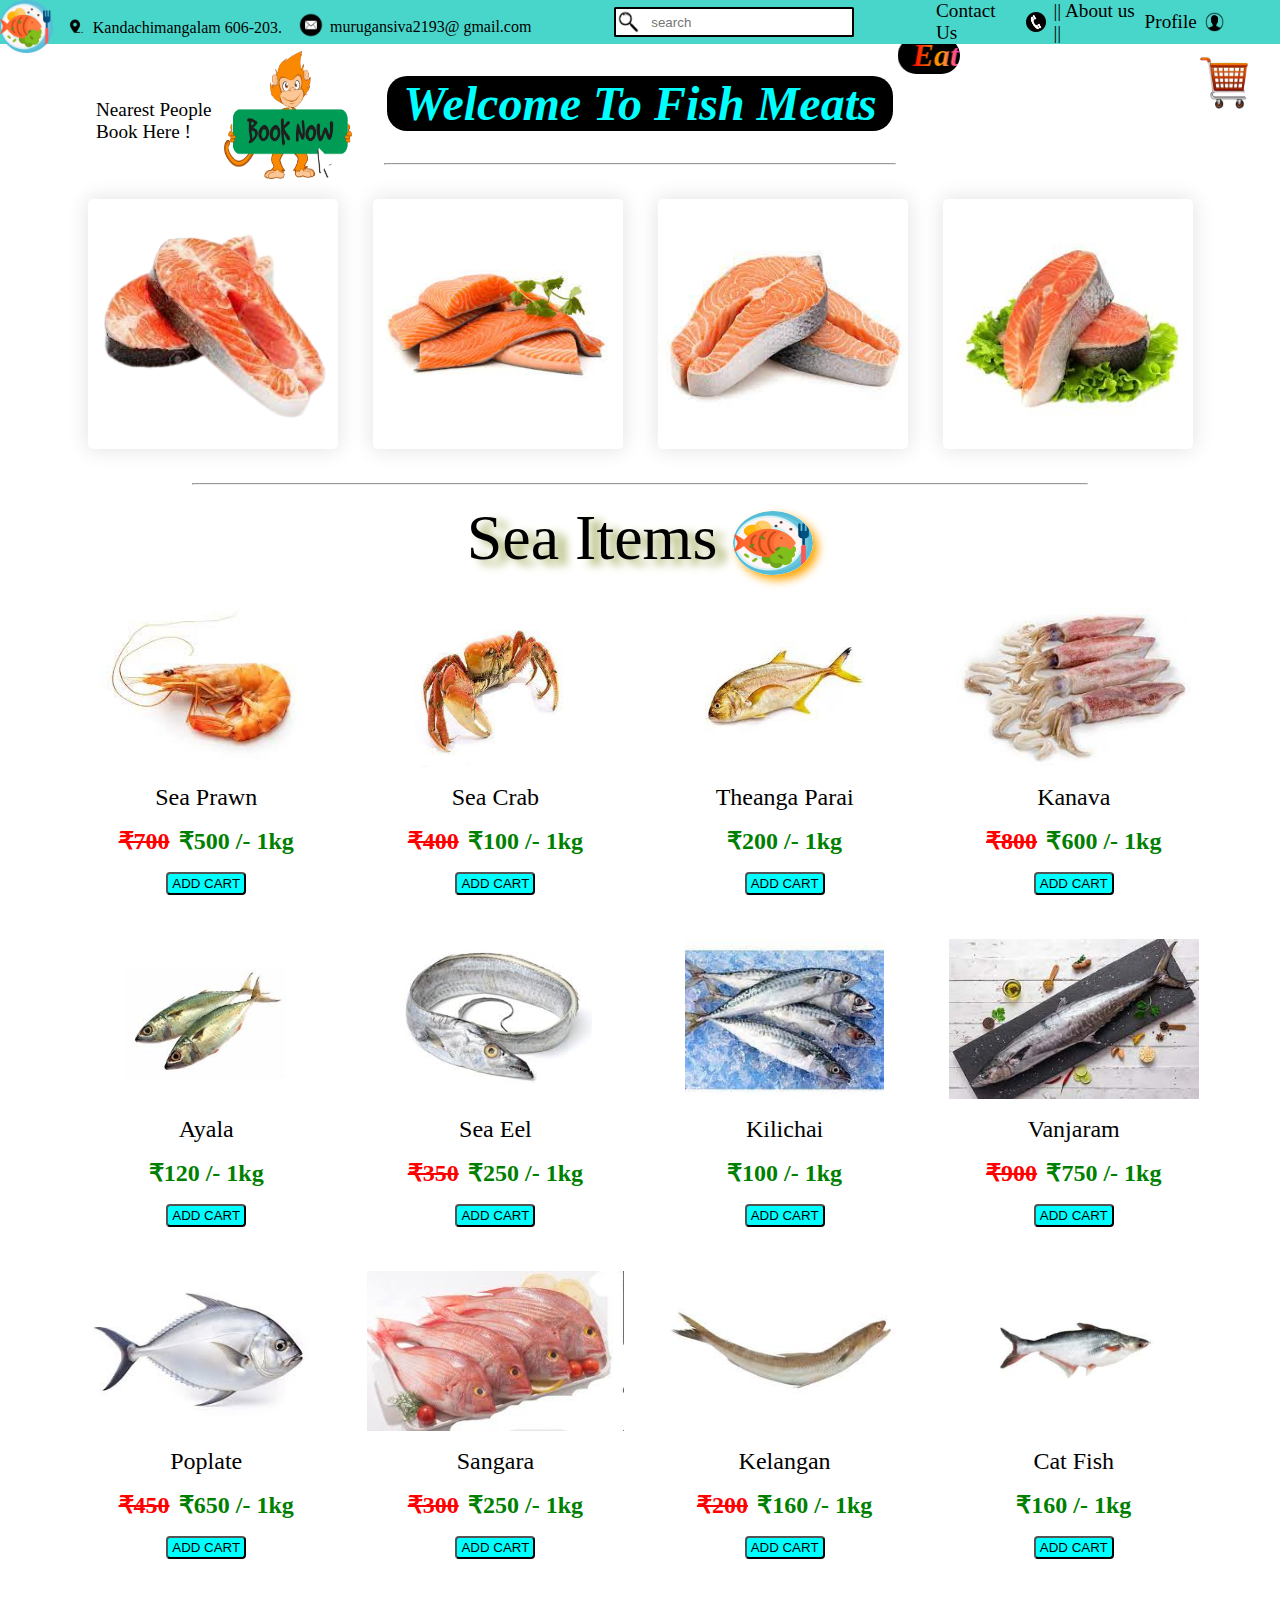
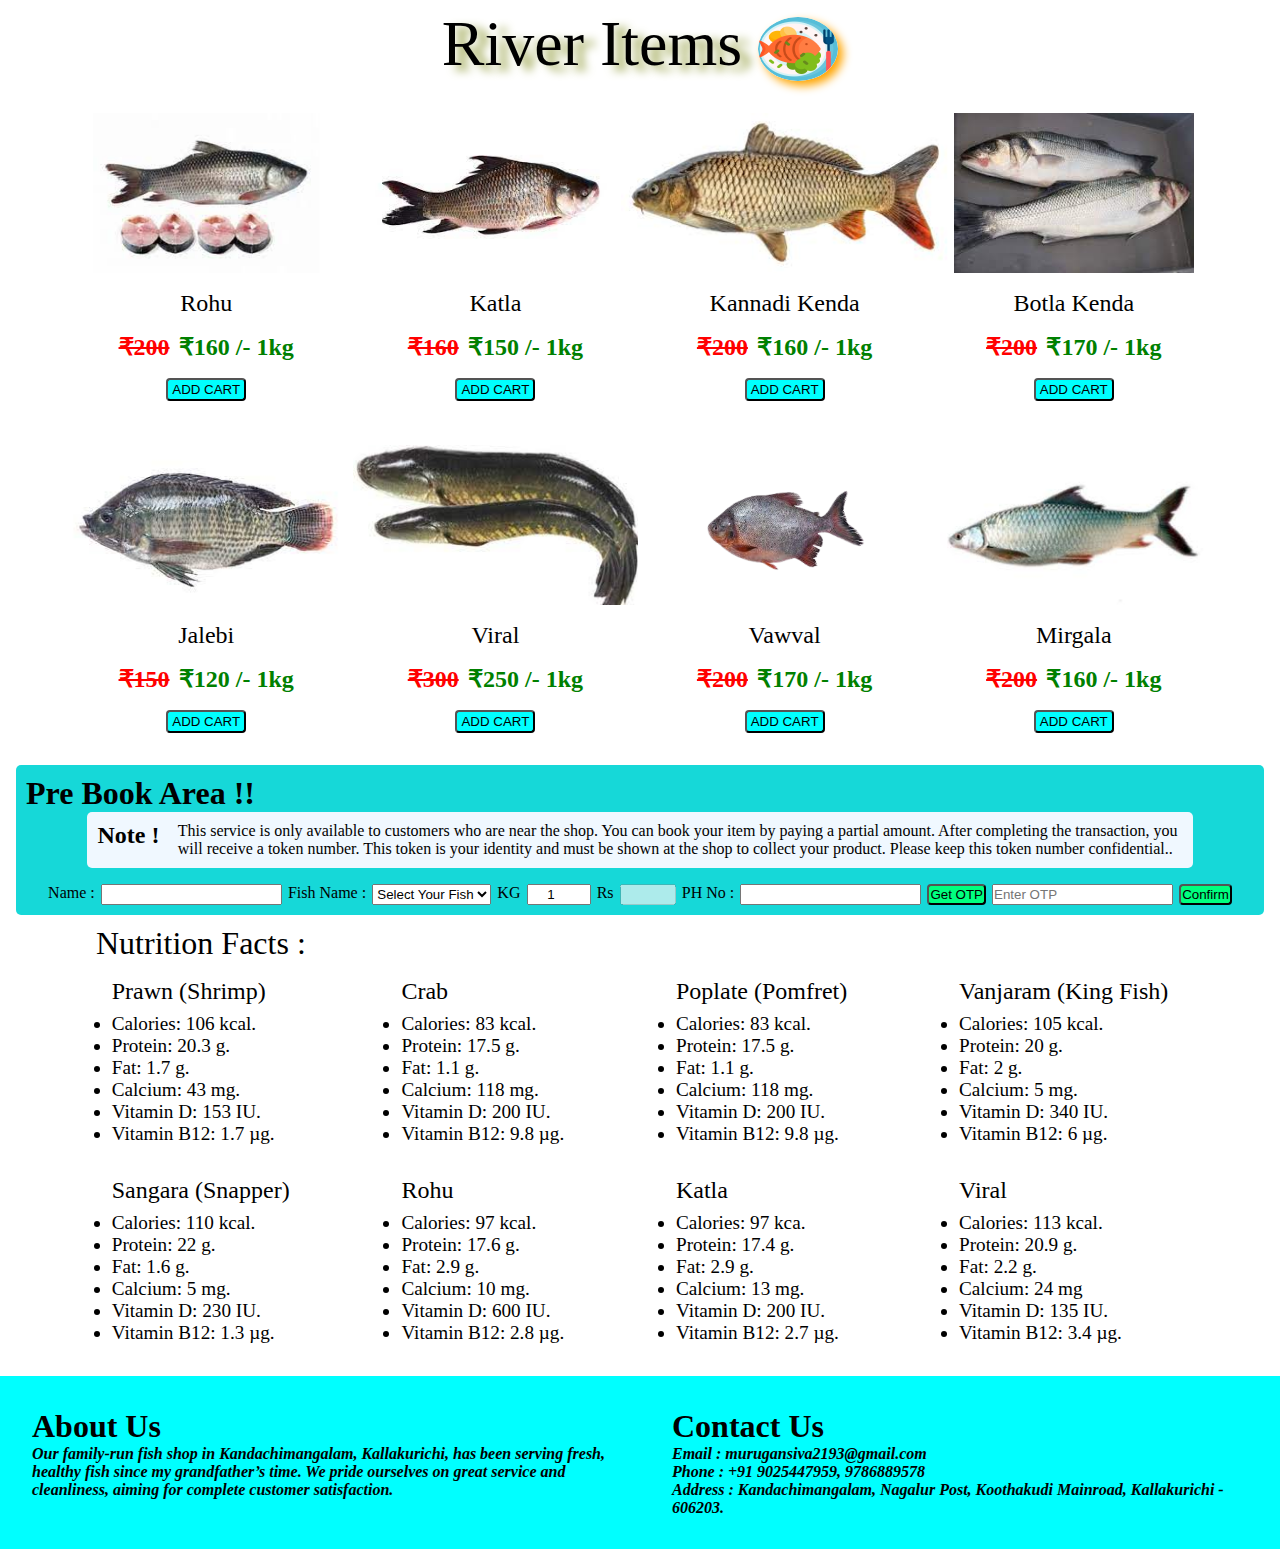
==== index.html @ 2b6133e3 "Rename Index.html to index.html" ====
<!DOCTYPE html>
<html lang="en">
  <head>
    <meta charset="UTF-8" />
    <meta name="viewport" content="width=device-width, initial-scale=1.0" />
    <title>Fish Meats</title>
    <link rel="icon" href="logos/fish1.png" type="image/x-icon" />
    <link rel="stylesheet" href="./style.css" />
  </head>
  <body>
    <img id="logo" src="./assests/fish1.png" alt="" />
    <header>
      <div>
        <div class="location">
          <img src="logos/location.png" alt="logo" />
          <a href="https://tinyurl.com/264fk5ah"> Kandachimangalam 606-203. </a>
        </div>
        <div class="mail">
          <img src="logos/email.png" alt="logo" />
          <a href="https://tinyurl.com/2fw9c632">murugansiva2193@ gmail.com</a>
        </div>
      </div>
      <div class="input-div">
        <img src="./logos/search.png" id="search-icon" alt="search" />
        <input type="search" id="search" placeholder="search"/>
      </div>
      <div class="menu">
        <div>
          <a href="#contact"> Contact Us</a>
          <img src="logos/phone.png" alt="logo" />
        </div>
        <div>
          <a href="#about"> || About us || </a>
        </div>
        <div>
          <a href="basic.html">Profile </a>
          <img src="logos/profile.png" alt="logo" />
        </div>
      </div>
    </header>

    <a href="#prebook"
      ><p class="mssg">
        Nearest People <br />
        Book Here !
      </p></a
    >
    <a href="#prebook"
      ><img class="monkey" src="decoration/monkey.png" alt="monkey"
    /></a>
    <img class="cart" onclick="opencart()" src="logos/cart.png" alt="cart" />

    <div id="cartItems">
      <img
        class="close"
        onclick="closecart()"
        src="logos/close.png"
        alt="close"
      />
      <h1>CART ITEMS</h1>
      <div class="total">
      <h2>Total Price : </h2>
      <input class="inp" type="text" disabled required >
      <button>Confirm</button>
    </div>
    </div>

    <div class="welcome-text">
      <center>
        <marquee direction="left"
          ><div><p class="moving-text">Eat Healthy !!</p></div></marquee
        >
        <p class="text">Welcome To Fish Meats</p>
      </center>
      <hr style="width: 40%" />
      <div id="top"></div>
      <div class="static-images">
        <div class="static-image">
          <img src="decoration/a.png" />
        </div>
        <div class="static-image">
          <img class="n" src="decoration/b.jfif" />
        </div>
        <div class="static-image">
          <img class="m" src="decoration/c.jfif" />
        </div>
        <div class="static-image">
          <img class="m" src="decoration/e.jfif" />
        </div>
      </div>
    </div>
    <hr id="hr-bottom" style="width: 70%" />
    <div class="sea-item">
      <label class="sea-items-text">Sea Items</label>
      <img class="sea-logo" src="logos/fish1.png" alt="logo" />
    </div>
    <div id="result"></div>
    <div class="sea-item">
      <label class="sea-items-text">River Items</label>
      <img class="sea-logo" src="logos/fish1.png" alt="logo" />
    </div>
    <div id="River-items"></div>
    <div id="prebook">
      <h1>Pre Book Area !!</h1>
      <div class="note">
        <h2>Note !</h2>
        <p>
          This service is only available to customers who are near the shop. You
          can book your item by paying a partial amount. After completing the
          transaction, you will receive a token number. This token is your
          identity and must be shown at the shop to collect your product. Please
          keep this token number confidential..
        </p>
      </div>
      <form>
        <label for="name">Name : </label>
        <input type="text" required />
        <label>Fish Name : </label
        ><select class="choice" required>
          <option value="">Select Your Fish</option>
          <option value="1">Sea Prawn</option>
          <option value="2">Sea Crab</option>
          <option value="3">Theanga Parai</option>
          <option value="4">Kanava</option>
          <option value="5">Ayala</option>
          <option value="6">Sea Eel</option>
          <option value="7">Kilichai</option>
          <option value="8">Vanjaram</option>
          <option value="9">Poplate</option>
          <option value="10">Sangara</option>
          <option value="11">Kelangan</option>
          <option value="12">Cat Fish</option>
          <option value="13">Rohu</option>
          <option value="14">Katla</option>
          <option value="15">Kannadi Kenda</option>
          <option value="16">Botla Kenda</option>
          <option value="17">Jalebi</option>
          <option value="18">Viral</option>
          <option value="19">Vawval</option>
          <option value="20">Mirgala</option>
        </select>
        <label>KG </label><input type="number" min="0" max="100" step="0.5" required value="1" class="kg"/>
        <label>Rs </label><input type="text" disabled class="rupee">
        <label>PH No : </label><input type="tel" maxlength="10" />
        <button>Get OTP</button
        ><input placeholder="Enter OTP" type="tel" maxlength="6" /><button>
          Confirm
        </button>
      </form>
    </div>
    <p class="NutritionHeading">Nutrition Facts :</p>
    <div class="NutritionFacts">
      <div>
        <p>Prawn (Shrimp)</p>
        <ul>
          <li>Calories: 106 kcal.</li>
          <li>Protein: 20.3 g.</li>
          <li>Fat: 1.7 g.</li>
          <li>Calcium: 43 mg.</li>
          <li>Vitamin D: 153 IU.</li>
          <li>Vitamin B12: 1.7 µg.</li>
        </ul>
      </div>
      <div>
        <p>Crab</p>
        <ul>
          <li>Calories: 83 kcal.</li>
          <li>Protein: 17.5 g.</li>
          <li>Fat: 1.1 g.</li>
          <li>Calcium: 118 mg.</li>
          <li>Vitamin D: 200 IU.</li>
          <li>Vitamin B12: 9.8 µg.</li>
        </ul>
      </div>
      <div>
        <p>Poplate (Pomfret)</p>
        <ul>
          <li>Calories: 83 kcal.</li>
          <li>Protein: 17.5 g.</li>
          <li>Fat: 1.1 g.</li>
          <li>Calcium: 118 mg.</li>
          <li>Vitamin D: 200 IU.</li>
          <li>Vitamin B12: 9.8 µg.</li>
        </ul>
      </div>
      <div>
        <p>Vanjaram (King Fish)</p>
        <ul>
          <li>Calories: 105 kcal.</li>
          <li>Protein: 20 g.</li>
          <li>Fat: 2 g.</li>
          <li>Calcium: 5 mg.</li>
          <li>Vitamin D: 340 IU.</li>
          <li>Vitamin B12: 6 µg.</li>
        </ul>
      </div>
      <div>
        <p>Sangara (Snapper)</p>
        <ul>
          <li>Calories: 110 kcal.</li>
          <li>Protein: 22 g.</li>
          <li>Fat: 1.6 g.</li>
          <li>Calcium: 5 mg.</li>
          <li>Vitamin D: 230 IU.</li>
          <li>Vitamin B12: 1.3 µg.</li>
        </ul>
      </div>
      <div>
        <p>Rohu</p>
        <ul>
          <li>Calories: 97 kcal.</li>
          <li>Protein: 17.6 g.</li>
          <li>Fat: 2.9 g.</li>
          <li>Calcium: 10 mg.</li>
          <li>Vitamin D: 600 IU.</li>
          <li>Vitamin B12: 2.8 µg.</li>
        </ul>
      </div>
      <div>
        <p>Katla</p>
        <ul>
          <li>Calories: 97 kca.</li>
          <li>Protein: 17.4 g.</li>
          <li>Fat: 2.9 g.</li>
          <li>Calcium: 13 mg.</li>
          <li>Vitamin D: 200 IU.</li>
          <li>Vitamin B12: 2.7 µg.</li>
        </ul>
      </div>
      <div>
        <p>Viral</p>
        <ul>
          <li>Calories: 113 kcal.</li>
          <li>Protein: 20.9 g.</li>
          <li>Fat: 2.2 g.</li>
          <li>Calcium: 24 mg</li>
          <li>Vitamin D: 135 IU.</li>
          <li>Vitamin B12: 3.4 µg.</li>
        </ul>
      </div>
    </div>
    <footer>
      <div id="about">
        <h1>About Us</h1>
        <address>
          <p>
            Our family-run fish shop in Kandachimangalam, Kallakurichi, has been
            serving fresh, healthy fish since my grandfather’s time. We pride
            ourselves on great service and cleanliness, aiming for complete
            customer satisfaction.
          </p>
        </address>
      </div>
      <div id="contact">
        <h1>Contact Us</h1>
        <address>
          <p>
            Email : murugansiva2193@gmail.com <br />
            Phone : +91 9025447959, 9786889578 <br />
            Address : Kandachimangalam, Nagalur Post, Koothakudi Mainroad,
            Kallakurichi - 606203.
          </p>
        </address>
      </div>
    </footer>
    <script src="./app.js"></script>
  </body>
</html>
---- style.css ----
*{
    margin: 0;
    padding: 0;
    box-sizing: border-box;
}
body{
    margin: 0;
    padding-top: 35px;
}

header{
    display: flex;
    justify-content: space-between;
    align-items: center;
    padding: 0rem 3rem;
    background-color:rgb(73, 214, 202);
    color: black;
    position: fixed;
    top: 0;
    left: 0;
    width: 100%;
    z-index: 2;
}

header a{
    text-decoration: none;
    color: black;
}

#logo{
    position: absolute;
    height: 3.3rem;
    top: 0;
    z-index: 3;
    position: fixed;
}

#logo:hover{
    cursor: pointer;
    transform: rotate(360deg);
    transition: all 0.5s ease-in;
}

header img{
    height: 1.6rem;
}

header div{
    display: flex;
    justify-content: space-between;
    align-items:center;

}

.location, .mail{
    padding: 0.4rem 0 0 1rem;
}

.location img{
    height: 1rem;
    padding: 0 0.2rem;
}

.mail a{
    padding: 0.2rem 0 0 0.4rem;
  
}
.location a{
    padding: 0.4rem 0 0 0.4rem;
}


header input{
    border: none;
    height: 100%;
    width: 100%;
    padding: 0 10px;
}

header .input-div{
    background-color: white;
    border-radius: 0.1rem;
    border: 2px solid black;
    width: 15rem;
    justify-content: flex-start;
}


input:focus{
    outline: none;
}



.menu{
    width: 25%;
    font-size: larger;
    font-weight: 400;
}

.menu img{
    height: 1.2rem;
    margin: 0.5rem;
}

.menu div{
    display: flex;
    justify-content: space-between;
    align-items:center;
}

.mssg{
    position: absolute;
    font-family: fantasy;
    font-size: larger;
    left: 6rem;
    margin-top: 4rem;
    color: black;
}
   
.monkey{
    position: absolute;
    height:8rem;
    width: 8rem;
    left: 14rem;
    margin-top: 1rem;
    cursor: pointer;
}

.cart{
    position: absolute;
    height:4rem;
    width: 7rem;
    right: 0%;
    margin-top: 1rem;
    cursor: pointer;
}

.moving-text{
    font-style:oblique;
    font-size: 200%;
    font-weight: 800;
    background:linear-gradient(to right,rgb(255, 4, 4),orange,rgb(255, 3, 255),rgb(255, 0, 221),blue,yellow,red,orange);
    background-clip: text;
    color:transparent;
}

marquee{
    width: 40rem;
    border-radius: 4rem;
    height: fit-content;
    margin-top: 2px ;
}

marquee div{
    background-color: black;
    padding: 0 15px;
    border-radius: 4rem;
    width: fit-content;
}

.welcome-text .text{
    font-style:oblique;
    font-size: 300%;
    font-weight: 700;
    color: aqua;
    background-color: black;
    width: fit-content;
    border-radius: 20px;
    padding:0 1rem;
    margin-top: -2px;
}

hr{
    margin: auto;
    margin-top: 2rem;
}
#hr-bottom{
    margin: auto;
}


.static-images{
    display: flex;
    justify-content: center;
    padding: 1.5rem;
    gap: 15px;
    width: 100%;
}

.static-image{
    width: 250px;
    margin: 10px;
    box-shadow: 0 0 20px 2px rgba(0,0,0,.1);
    transition: 1s;
    border-radius: 5px;
    display: flex;
    justify-content: center;
    align-items: center;
 }

 .static-image img{
    width: 100%;
 }

.sea-items-text{
    font-size:4rem;
    text-shadow: 10px 5px 10px rgb(154, 163, 75);
    color:black;
}

.sea-logo{
    height: 4rem;
    width: 5rem;
    box-shadow: 5px 5px 10px  orange;
    border-radius: 50%;
    margin: 0.6rem 0 0 1rem;
    
}

.sea-item{
  display: flex;
  justify-content: center;
  margin-top: 1rem;
}

#result,#River-items{
    padding: 10px;
    display: flex;
    justify-content: space-evenly;
    align-items: center;
    flex-wrap: wrap;
}


.item{
    height: 20rem;
    width: 15rem;
    margin: 6px;
    font-size: 1.5rem;
    display: flex;
    flex-direction: column;
    justify-content: space-evenly;
    align-items: center;
}

.item img{
    height:50%;
}


.item .cost-div{
    display: flex;
    justify-content:space-evenly;
    width: 70%;
    font-weight: bolder;
}


.item button{
    background-color :aqua;
    border-radius: 4px;
    padding: 2px 4px;
    cursor: pointer;
}

.item{
    border-radius: 0.6rem;
    width: 22%;
    cursor: pointer;
}
.item:hover{
    box-shadow:0 0 10px 1px rgba(0, 0, 0, 0.329); 
}
.NutritionHeading{
    margin-top: 10px;
    font-size: 2rem;
    font-weight: 400;
    margin-left: 6rem;
}
.NutritionFacts{
    display: grid;
    grid-template-columns: auto auto auto auto;
    justify-content: space-evenly;
    margin-top: 1rem;
    font-size: 1.2rem;
}

.NutritionFacts div{
    padding-bottom: 2rem;
}
.NutritionFacts p{
    margin-bottom: 0.5rem;
    font-size: 1.5rem;
    font-weight: 300;
}

footer{
    display: flex;
    justify-content: space-evenly;
}

footer #about,#contact{
    width: 50%;
    background-color: aqua;
    padding: 1rem;
    padding: 2rem;
}

address{
font-weight: 900;
}

#cartItems{
    position: absolute;
    width: 30vw;
    max-height: 100vh;
    height: fit-content;
    right: 0; 
    background-color: aqua;
    z-index: 2;
    padding: 1rem;
    position: fixed;
    display: none;
    overflow-y: auto;
    border-radius: 0 0 0 20px;
}

#cartItems .close{
    position: absolute;
    right: 0.7rem;
    cursor: pointer;
}

#cartItems h1{
    margin-top: 0.6rem;
    display: flex;
    justify-content: center;
    font-size: 300;
    font-family:unset;
}

.total{
    display: flex;
    justify-content: space-evenly;
    align-items: center;
    width: 90%;
    bottom: 1rem;
    padding: 10px 0 20px 20px;
    row-gap: 10px;
}

.total input{
    width: 3rem;
    height: 1.3rem;
    background-color: white;
    text-align: center;
}

.total button{
    background-color:springgreen;
    padding: 1px;
    border-radius: 4px;
    cursor: pointer;
    height: 1.3rem;
}

.cartItemDiv{
    display: flex;
    flex-direction: row;
    
}

.cartItemDiv img{
    height:8rem;
    width: 8rem;
}

.insertcart{
display: flex;
margin: 1rem 1rem 1rem 0.6rem;
border-bottom: 1px solid rgba(0, 0, 0, 0.1);
padding-bottom: 1rem;
position: relative;
}

.addimg{
    height: 5rem;
    width: 6rem;
    border-radius: 10px;
}

.insertcart p{
    margin: auto;
}


.quandiv{
display: flex;
align-items: center;
gap: 20px;
bottom: 10px;
position: absolute;
left:7.5rem;
}

.quandiv input{
    width: 3rem;
    text-align: center;
}

.price{
    right: 3rem;
    position: absolute;
}

.name{
    position: absolute;
    left: 7.5rem;
}

.delLogo{
    height: 20px;
    width: 20px;
    right: 1rem;
    cursor: pointer;
    position: absolute;
}

#prebook{
    background-color: rgb(22, 216, 216);
    border-radius: 5px;
    margin: 0 1rem 0 1rem;
    padding: 10px;
}

.note{
    width: 90%;
    margin: auto;
    display: flex;
    background-color: aliceblue;
    padding: 10px;
    border-radius: 5px;
    margin-bottom: 1rem;
}
.note p{
    margin-left: 1rem;
}

.note h2{
    width:8rem;
}

form{
    display: flex;
    justify-content: space-evenly;
    padding: 0 1rem 0 1rem;
}

form input:invalid{
outline-color: red;
}

form input:valid{
    outline-color: green;
    }

form .rupee{
    width: 3.5rem;
}

form .kg{
    width: 4rem;
    text-align: center;
}

form button{
    background-color:springgreen;
    padding: 1px;
    border-radius: 4px;
    cursor: pointer;
}
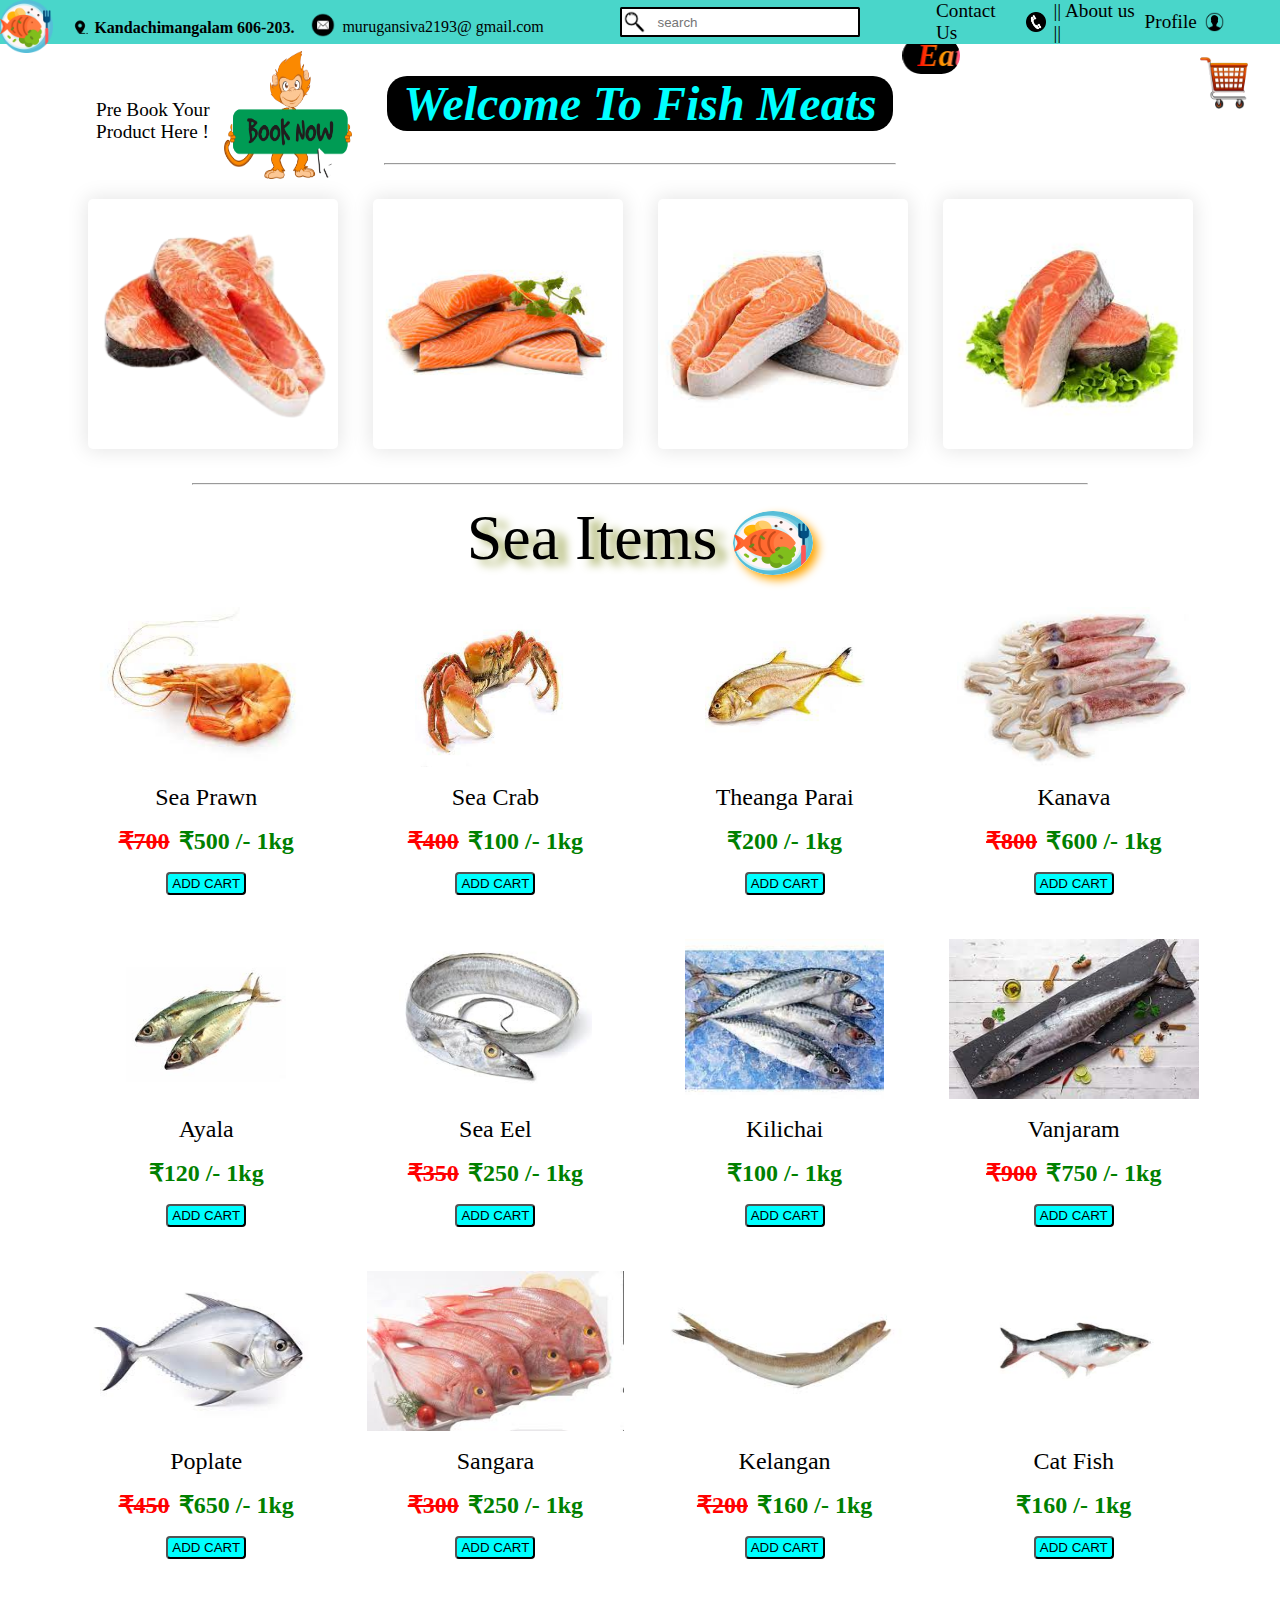
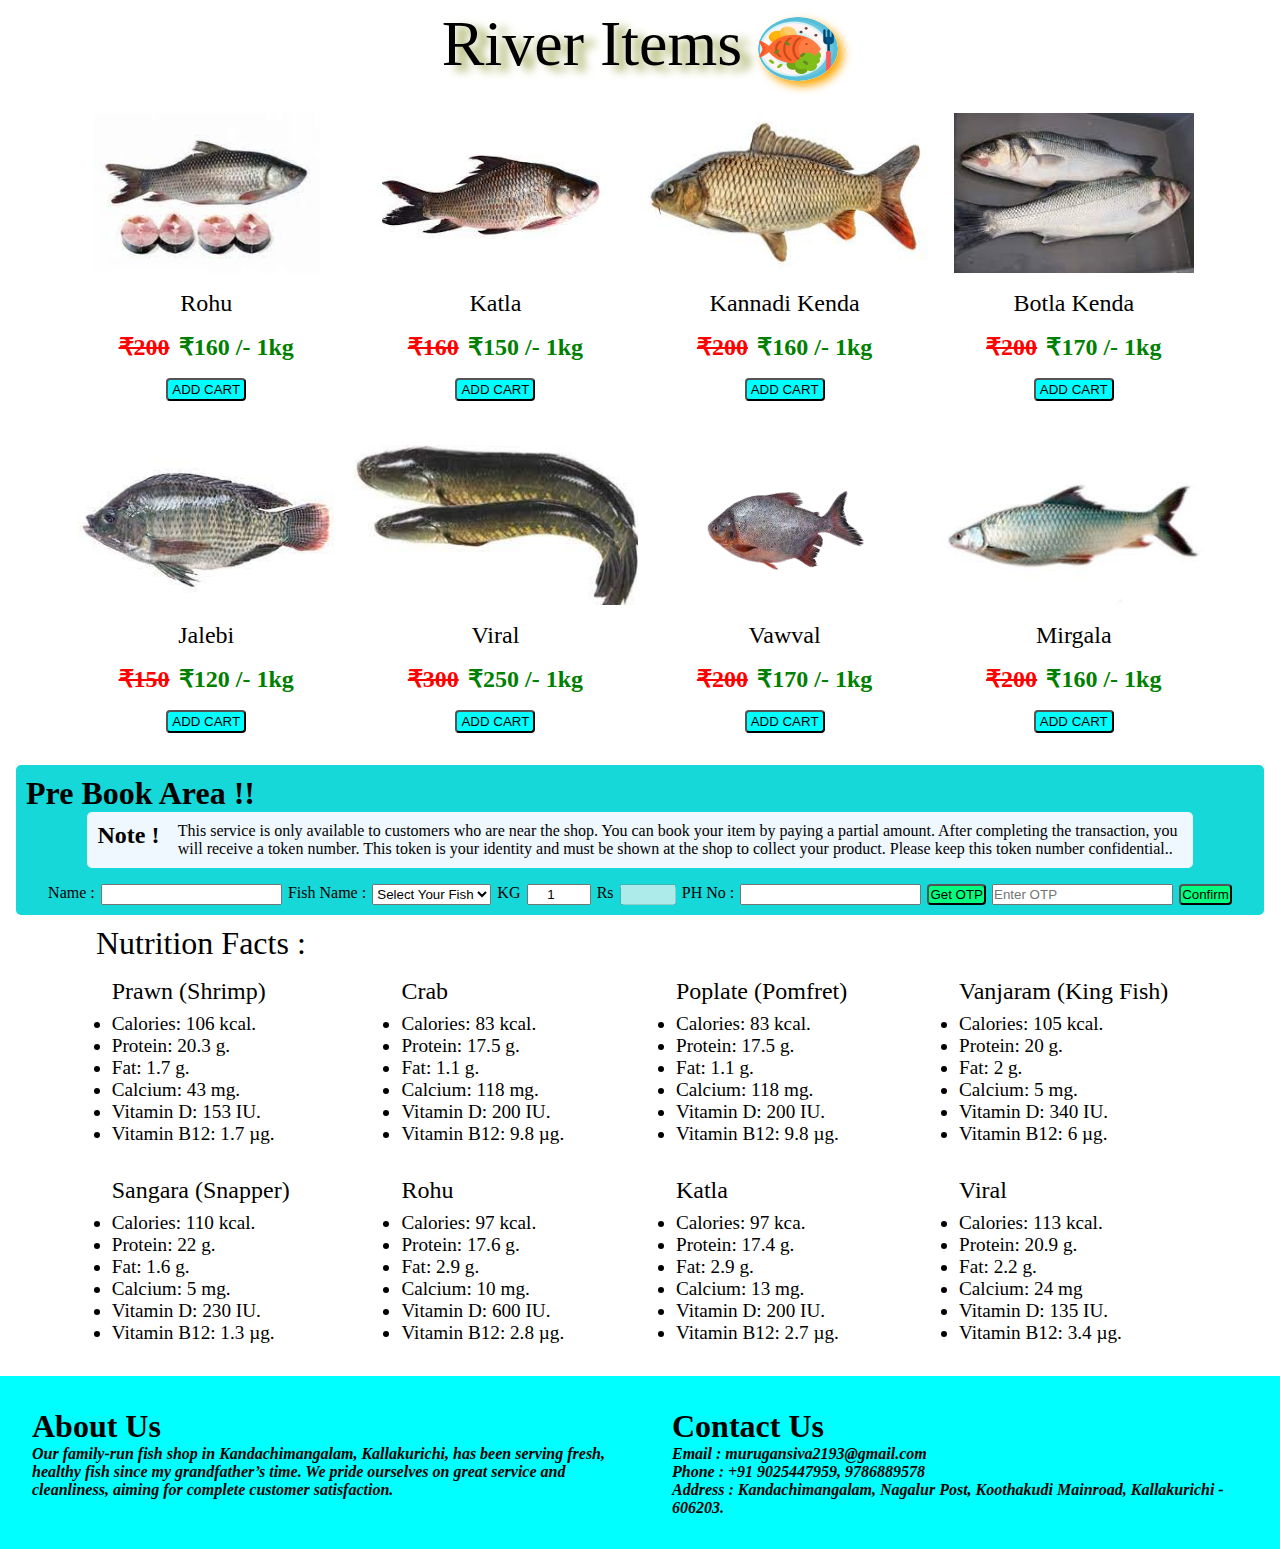
==== commit 3914f85a: "Your commit message here" ====
--- a/index.html
+++ b/index.html
@@ -6,14 +6,15 @@
     <title>Fish Meats</title>
     <link rel="icon" href="logos/fish1.png" type="image/x-icon" />
     <link rel="stylesheet" href="./style.css" />
+
   </head>
   <body>
     <img id="logo" src="./assests/fish1.png" alt="" />
     <header>
       <div>
         <div class="location">
-          <img src="logos/location.png" alt="logo" />
-          <a href="https://tinyurl.com/264fk5ah"> Kandachimangalam 606-203. </a>
+          <a href="https://tinyurl.com/264fk5ah"><img src="logos/location.png" alt="logo" /></a>
+          <h4>Kandachimangalam 606-203. </h3> 
         </div>
         <div class="mail">
           <img src="logos/email.png" alt="logo" />
@@ -41,8 +42,8 @@
 
     <a href="#prebook"
       ><p class="mssg">
-        Nearest People <br />
-        Book Here !
+        Pre Book Your  <br />
+        Product Here !
       </p></a
     >
     <a href="#prebook"
@@ -116,7 +117,7 @@
         <label for="name">Name : </label>
         <input type="text" required />
         <label>Fish Name : </label
-        ><select class="choice" required>
+        ><select class="choice"  required>
           <option value="">Select Your Fish</option>
           <option value="1">Sea Prawn</option>
           <option value="2">Sea Crab</option>
--- a/style.css
+++ b/style.css
@@ -57,15 +57,15 @@
 }
 
 .location img{
-    height: 1rem;
-    padding: 0 0.2rem;
+    height: 1.5rem;
+    padding: 0.4rem 0 0.1rem 0.5rem;
 }
 
 .mail a{
     padding: 0.2rem 0 0 0.4rem;
   
 }
-.location a{
+.location h4{
     padding: 0.4rem 0 0 0.4rem;
 }
 
@@ -230,6 +230,10 @@
     justify-content: space-evenly;
     align-items: center;
     flex-wrap: wrap;
+}
+
+#River-items img{
+    max-width:18rem;
 }
 
 
@@ -479,4 +483,59 @@
     padding: 1px;
     border-radius: 4px;
     cursor: pointer;
-}+}
+
+/* General styles for mobile devices */
+@media only screen and (max-width: 600px) {
+    body {
+      font-size: 16px;
+      margin-top: 0.8rem;
+      width: 100%;
+    }
+  
+    /* .header {
+        display: flex;
+        justify-content: space-between;
+        align-items: center;
+        padding: 0rem 3rem;
+        background-color:rgb(73, 214, 202);
+        color: black;
+        position: fixed;
+        top: 0;
+        left: 0;
+        width: 100%;
+        z-index: 2;
+    } */
+    header{
+    width: 100%;
+    }
+
+    #logo{
+        height: 4.5rem;
+        width: 4.5rem;
+    }
+
+    header .location h4{
+        display: none;
+    }
+    header .mail{
+        display: none;
+    }
+
+    .location img{
+        height: 2.5rem;
+        padding: 0.1rem 0 0.2rem 0.5rem;
+    }
+
+    header .menu{
+        display: none;
+      
+    }
+    header .input-div{
+        background-color: white;
+        border-radius: 0.1rem;
+        border: 2px solid black;
+        left: 0;
+    }
+  }
+  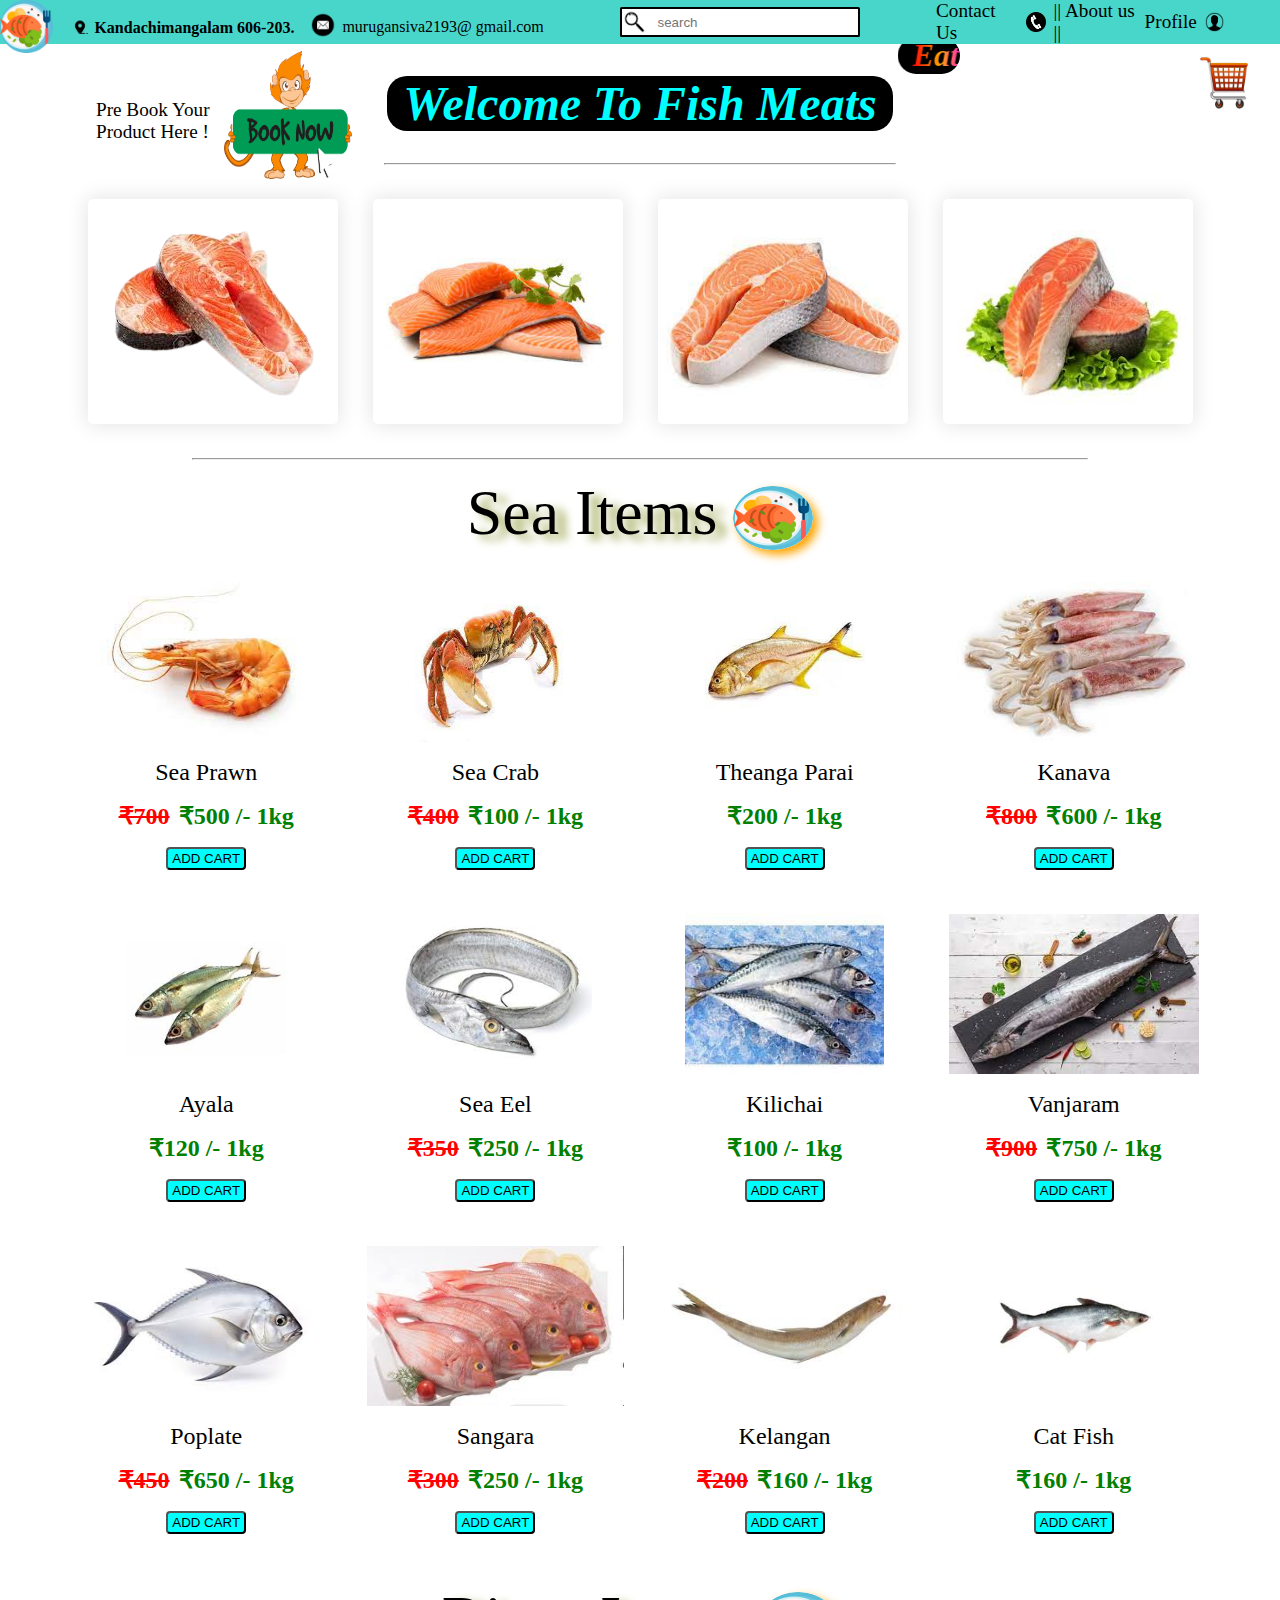
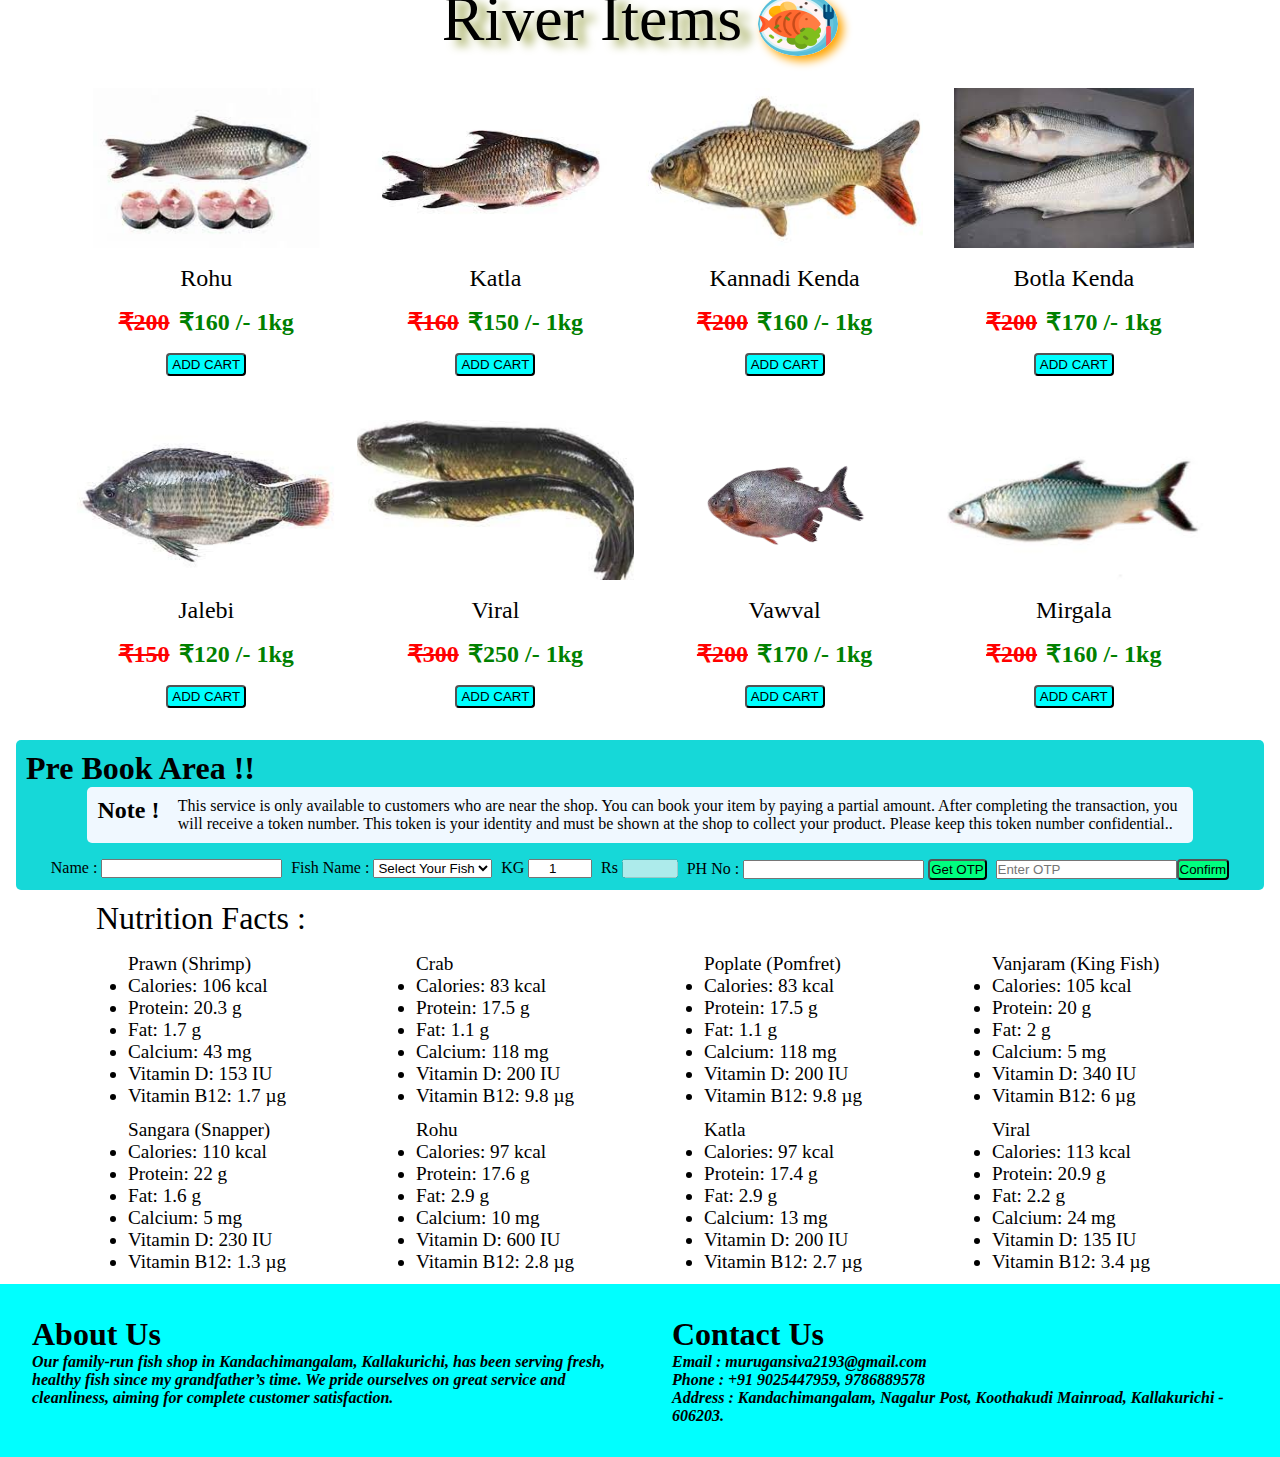
==== commit 17fff5b1: "Your commit message" ====
--- a/index.html
+++ b/index.html
@@ -76,7 +76,7 @@
       <hr style="width: 40%" />
       <div id="top"></div>
       <div class="static-images">
-        <div class="static-image">
+        <div class="static-image1">
           <img src="decoration/a.png" />
         </div>
         <div class="static-image">
@@ -114,8 +114,11 @@
         </p>
       </div>
       <form>
-        <label for="name">Name : </label>
+        <div>
+        <label >Name : </label>
         <input type="text" required />
+      </div>
+      <div>
         <label>Fish Name : </label
         ><select class="choice"  required>
           <option value="">Select Your Fish</option>
@@ -140,106 +143,19 @@
           <option value="19">Vawval</option>
           <option value="20">Mirgala</option>
         </select>
-        <label>KG </label><input type="number" min="0" max="100" step="0.5" required value="1" class="kg"/>
-        <label>Rs </label><input type="text" disabled class="rupee">
-        <label>PH No : </label><input type="tel" maxlength="10" />
-        <button>Get OTP</button
-        ><input placeholder="Enter OTP" type="tel" maxlength="6" /><button>
+      </div>
+      <div>
+        <label>KG </label><input type="number" min="0" max="100" step="0.5" required value="1" class="kg"/></div>
+        <div><label>Rs </label><input type="text" disabled class="rupee"></div>
+        <div><label>PH No : </label><input type="tel" maxlength="10" />
+        <button>Get OTP</button></div>
+        <div><input placeholder="Enter OTP" type="tel" maxlength="4"  class="otp"/><button class="ot">
           Confirm
-        </button>
+        </button></div>
       </form>
     </div>
     <p class="NutritionHeading">Nutrition Facts :</p>
-    <div class="NutritionFacts">
-      <div>
-        <p>Prawn (Shrimp)</p>
-        <ul>
-          <li>Calories: 106 kcal.</li>
-          <li>Protein: 20.3 g.</li>
-          <li>Fat: 1.7 g.</li>
-          <li>Calcium: 43 mg.</li>
-          <li>Vitamin D: 153 IU.</li>
-          <li>Vitamin B12: 1.7 µg.</li>
-        </ul>
-      </div>
-      <div>
-        <p>Crab</p>
-        <ul>
-          <li>Calories: 83 kcal.</li>
-          <li>Protein: 17.5 g.</li>
-          <li>Fat: 1.1 g.</li>
-          <li>Calcium: 118 mg.</li>
-          <li>Vitamin D: 200 IU.</li>
-          <li>Vitamin B12: 9.8 µg.</li>
-        </ul>
-      </div>
-      <div>
-        <p>Poplate (Pomfret)</p>
-        <ul>
-          <li>Calories: 83 kcal.</li>
-          <li>Protein: 17.5 g.</li>
-          <li>Fat: 1.1 g.</li>
-          <li>Calcium: 118 mg.</li>
-          <li>Vitamin D: 200 IU.</li>
-          <li>Vitamin B12: 9.8 µg.</li>
-        </ul>
-      </div>
-      <div>
-        <p>Vanjaram (King Fish)</p>
-        <ul>
-          <li>Calories: 105 kcal.</li>
-          <li>Protein: 20 g.</li>
-          <li>Fat: 2 g.</li>
-          <li>Calcium: 5 mg.</li>
-          <li>Vitamin D: 340 IU.</li>
-          <li>Vitamin B12: 6 µg.</li>
-        </ul>
-      </div>
-      <div>
-        <p>Sangara (Snapper)</p>
-        <ul>
-          <li>Calories: 110 kcal.</li>
-          <li>Protein: 22 g.</li>
-          <li>Fat: 1.6 g.</li>
-          <li>Calcium: 5 mg.</li>
-          <li>Vitamin D: 230 IU.</li>
-          <li>Vitamin B12: 1.3 µg.</li>
-        </ul>
-      </div>
-      <div>
-        <p>Rohu</p>
-        <ul>
-          <li>Calories: 97 kcal.</li>
-          <li>Protein: 17.6 g.</li>
-          <li>Fat: 2.9 g.</li>
-          <li>Calcium: 10 mg.</li>
-          <li>Vitamin D: 600 IU.</li>
-          <li>Vitamin B12: 2.8 µg.</li>
-        </ul>
-      </div>
-      <div>
-        <p>Katla</p>
-        <ul>
-          <li>Calories: 97 kca.</li>
-          <li>Protein: 17.4 g.</li>
-          <li>Fat: 2.9 g.</li>
-          <li>Calcium: 13 mg.</li>
-          <li>Vitamin D: 200 IU.</li>
-          <li>Vitamin B12: 2.7 µg.</li>
-        </ul>
-      </div>
-      <div>
-        <p>Viral</p>
-        <ul>
-          <li>Calories: 113 kcal.</li>
-          <li>Protein: 20.9 g.</li>
-          <li>Fat: 2.2 g.</li>
-          <li>Calcium: 24 mg</li>
-          <li>Vitamin D: 135 IU.</li>
-          <li>Vitamin B12: 3.4 µg.</li>
-        </ul>
-      </div>
-    </div>
+    <div class="NutritionFacts"></div>
     <footer>
       <div id="about">
         <h1>About Us</h1>
--- a/style.css
+++ b/style.css
@@ -199,6 +199,17 @@
     align-items: center;
  }
 
+ .static-image1{
+    width: 250px;
+    margin: 10px;
+    box-shadow: 0 0 20px 2px rgba(0,0,0,.1);
+    transition: 1s;
+    border-radius: 5px;
+    display: flex;
+    justify-content: center;
+    align-items: center;
+ }
+
  .static-image img{
     width: 100%;
  }
@@ -239,13 +250,17 @@
 
 .item{
     height: 20rem;
-    width: 15rem;
+    width: 22%;
     margin: 6px;
     font-size: 1.5rem;
     display: flex;
     flex-direction: column;
     justify-content: space-evenly;
     align-items: center;
+   overflow: hidden;
+   border-radius: 0.6rem;
+    width: 22%;
+    cursor: pointer;
 }
 
 .item img{
@@ -268,36 +283,166 @@
     cursor: pointer;
 }
 
-.item{
-    border-radius: 0.6rem;
-    width: 22%;
-    cursor: pointer;
-}
+
 .item:hover{
     box-shadow:0 0 10px 1px rgba(0, 0, 0, 0.329); 
 }
+
+@media (max-width: 768px) {
+    .item {
+        width: 47%; /* Adjust the width for mobile */
+        margin: 10px auto; /* Center-align items with margin */
+    }
+    
+    .item img {
+        max-height: 40%; /* Reduce image height for smaller screens */
+    }
+    
+    .item .cost-div {
+      /* Stack cost details */
+        align-items: center; /* Center-align text */
+        width: 60%;
+    }
+
+    
+    .mail a{
+        display: none;
+    }
+    .location h4{
+        display: none;
+    }
+
+    .menu{
+        display: none;
+    }
+    
+    header{
+        height: 3rem;
+        max-width: 100%;
+        display: flex;
+        justify-content: space-evenly;
+
+    }
+
+    #logo{
+        height:5rem;
+    }
+    marquee{
+        max-width: 52%;
+        margin-top: 0.9rem;
+    }
+
+    .location img,.mail img{
+        height: 2.5rem;
+        padding: 0.2rem 0 0.2rem 0.5rem;
+    }
+
+    .welcome-text .text{
+        font-size: 200%;
+        font-weight: 350;
+        border-radius: 0.5rem;
+    }
+    .cart{
+        right: 1.1%;
+        margin-top: 2.8rem;
+    }
+
+hr{
+    margin-top: 9.5rem;
+}
+    .mssg{
+        left: 7rem;
+        margin-top: 8rem;
+    }
+       
+    .monkey{
+        left: 17rem;
+        margin-top: 6rem;
+    }
+    
+    .static-image1{
+        display: none;
+    }
+
+    
+    form{
+        display: flex;
+        flex-direction: column;
+        max-width: 100%;
+    }
+    .note h2{
+        display: none;
+    }
+
+form label{
+font-size: 1.8rem;
+width: 11rem;
+display: inline-block;
+}
+
+form input,form select{
+    height: 1.7rem;
+    border-radius: 8px;
+}
+
+.otp{
+    margin-left: 11rem;
+}
+
+form button{
+    margin-left: 20px;
+    border-radius: 2px;
+}
+
+.note p{
+    font-size: 1.3rem;
+}
+
+form{
+    row-gap: 10px;
+}
+
+.ot{
+    margin-left: 24px;
+}
+
+
+.cont {
+    width: 50%; /* Two items per row */
+    margin-bottom: 3%; 
+    padding-left: 0;
+}
+
+}
+
+
+
+.NutritionFacts {
+    width: 100%;
+    display: flex;
+    flex-wrap: wrap; /* Wraps items to the next row */
+    justify-content:space-evenly; /* Evenly spaces items horizontally */
+    margin-top: 1rem;
+    font-size: 1.2rem;
+    padding-left: 8rem;
+}
+
+/* Individual Content Blocks */
+.cont {
+    width: 25%; /* Suitable for desktop, allowing up to four items per row */
+    margin-bottom: 1%; /* Adds spacing between rows */
+
+}
+
+
+
 .NutritionHeading{
     margin-top: 10px;
     font-size: 2rem;
     font-weight: 400;
     margin-left: 6rem;
 }
-.NutritionFacts{
-    display: grid;
-    grid-template-columns: auto auto auto auto;
-    justify-content: space-evenly;
-    margin-top: 1rem;
-    font-size: 1.2rem;
-}
-
-.NutritionFacts div{
-    padding-bottom: 2rem;
-}
-.NutritionFacts p{
-    margin-bottom: 0.5rem;
-    font-size: 1.5rem;
-    font-weight: 300;
-}
+
 
 footer{
     display: flex;
@@ -321,13 +466,14 @@
     max-height: 100vh;
     height: fit-content;
     right: 0; 
-    background-color: aqua;
+    background-color: rgb(73, 214, 202);
     z-index: 2;
     padding: 1rem;
     position: fixed;
     display: none;
     overflow-y: auto;
     border-radius: 0 0 0 20px;
+    border-top: 1px solid rgb(167, 211, 240);
 }
 
 #cartItems .close{
@@ -483,59 +629,4 @@
     padding: 1px;
     border-radius: 4px;
     cursor: pointer;
-}
-
-/* General styles for mobile devices */
-@media only screen and (max-width: 600px) {
-    body {
-      font-size: 16px;
-      margin-top: 0.8rem;
-      width: 100%;
-    }
-  
-    /* .header {
-        display: flex;
-        justify-content: space-between;
-        align-items: center;
-        padding: 0rem 3rem;
-        background-color:rgb(73, 214, 202);
-        color: black;
-        position: fixed;
-        top: 0;
-        left: 0;
-        width: 100%;
-        z-index: 2;
-    } */
-    header{
-    width: 100%;
-    }
-
-    #logo{
-        height: 4.5rem;
-        width: 4.5rem;
-    }
-
-    header .location h4{
-        display: none;
-    }
-    header .mail{
-        display: none;
-    }
-
-    .location img{
-        height: 2.5rem;
-        padding: 0.1rem 0 0.2rem 0.5rem;
-    }
-
-    header .menu{
-        display: none;
-      
-    }
-    header .input-div{
-        background-color: white;
-        border-radius: 0.1rem;
-        border: 2px solid black;
-        left: 0;
-    }
-  }
-  +}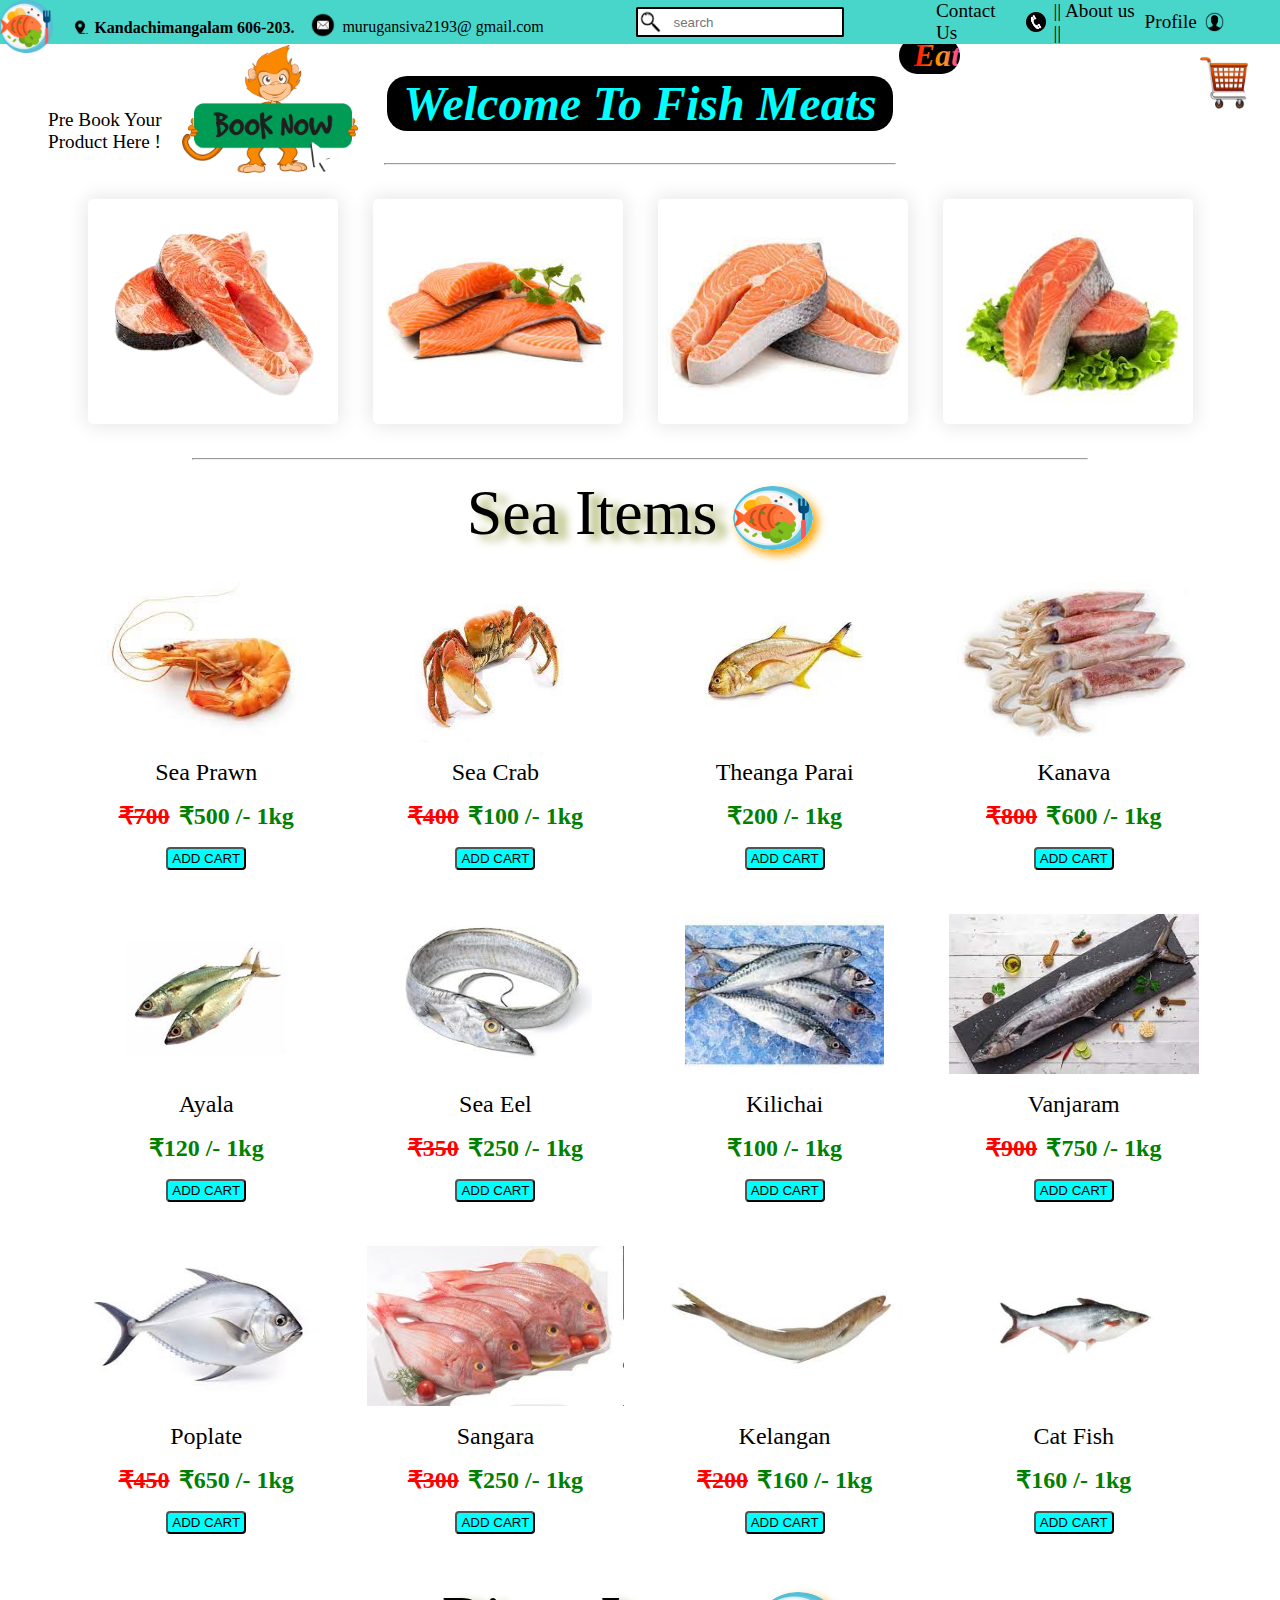
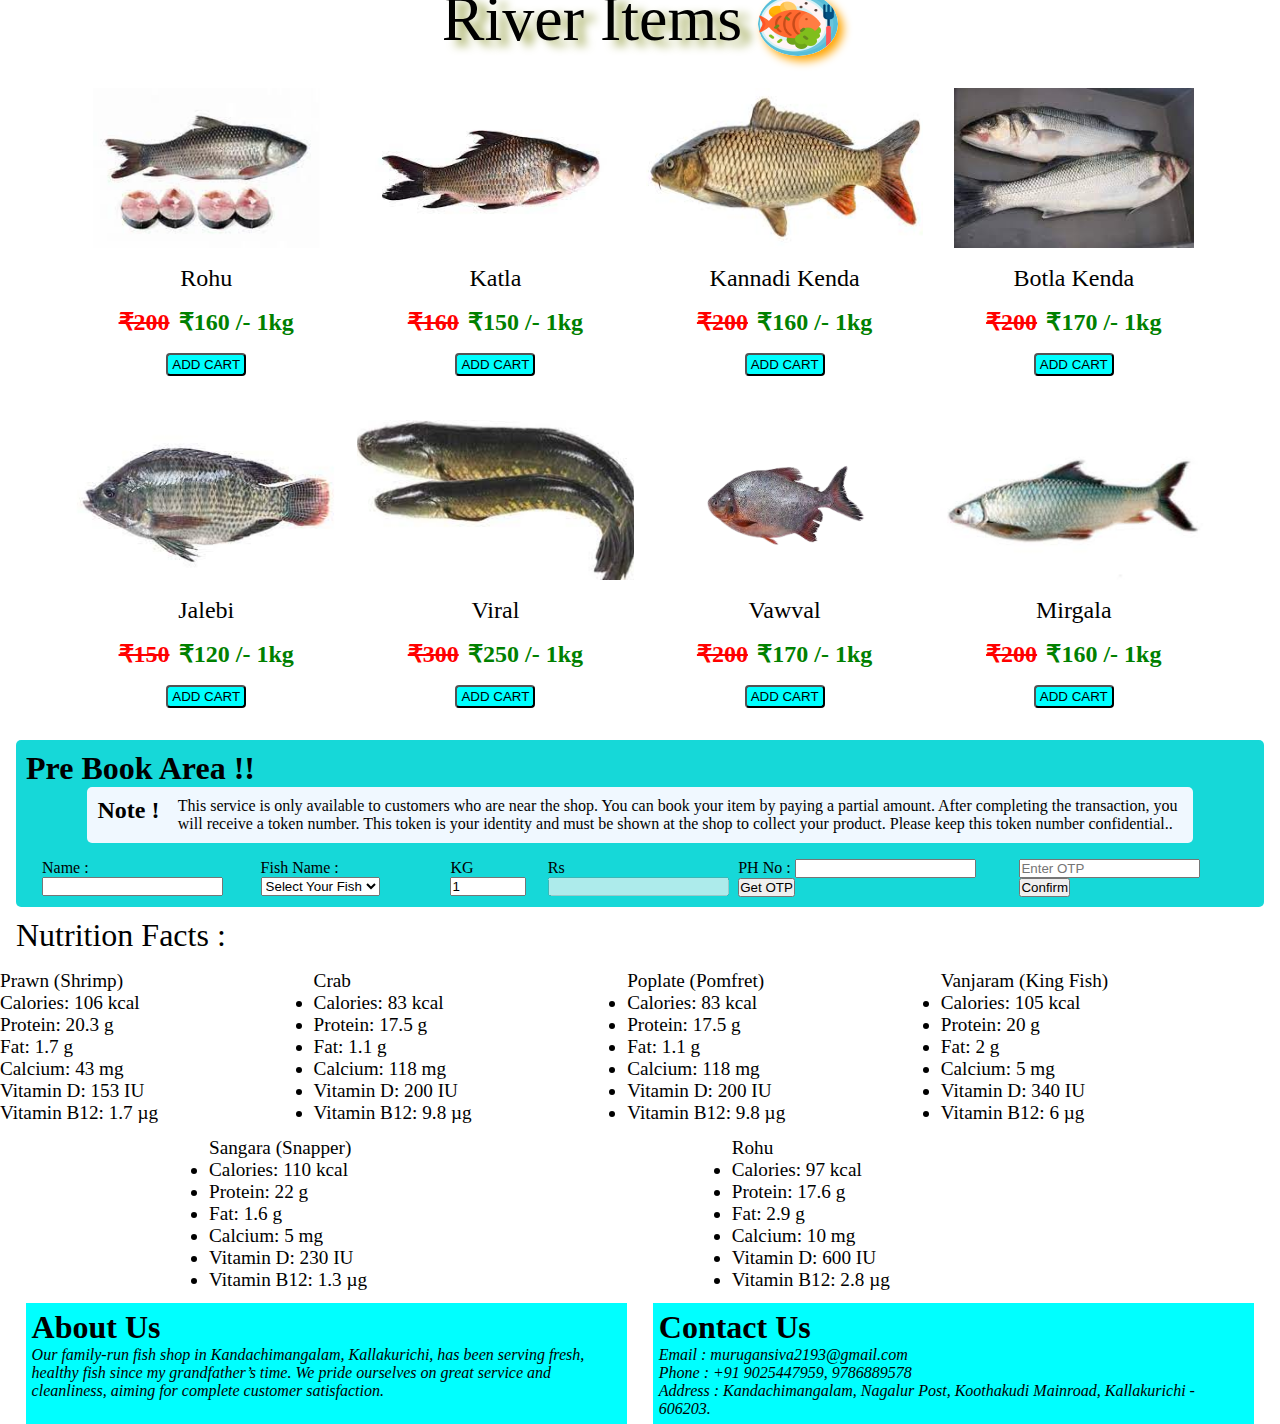
==== commit d8750a10: "Updated styles and logic in app.js and index.html" ====
--- a/index.html
+++ b/index.html
@@ -39,16 +39,15 @@
         </div>
       </div>
     </header>
-
-    <a href="#prebook"
-      ><p class="mssg">
+<div class="ani">
+  <p class="mssg">
         Pre Book Your  <br />
         Product Here !
-      </p></a
-    >
+      </p>
     <a href="#prebook"
       ><img class="monkey" src="decoration/monkey.png" alt="monkey"
     /></a>
+  </div>
     <img class="cart" onclick="opencart()" src="logos/cart.png" alt="cart" />
 
     <div id="cartItems">
--- a/style.css
+++ b/style.css
@@ -49,7 +49,7 @@
     display: flex;
     justify-content: space-between;
     align-items:center;
-
+    width : fit-content;
 }
 
 .location, .mail{
@@ -81,7 +81,7 @@
     background-color: white;
     border-radius: 0.1rem;
     border: 2px solid black;
-    width: 15rem;
+    width: 13rem;
     justify-content: flex-start;
 }
 
@@ -109,21 +109,26 @@
     align-items:center;
 }
 
+.ani{
+    width: 100%;
+    position: absolute;
+    display: flex;
+    padding:  10px 3rem; 
+    gap: 16px;
+}
+
 .mssg{
-    position: absolute;
     font-family: fantasy;
     font-size: larger;
-    left: 6rem;
     margin-top: 4rem;
+    width: 10%;
     color: black;
+    
 }
    
 .monkey{
-    position: absolute;
     height:8rem;
-    width: 8rem;
-    left: 14rem;
-    margin-top: 1rem;
+    width: 100%;
     cursor: pointer;
 }
 
@@ -259,7 +264,6 @@
     align-items: center;
    overflow: hidden;
    border-radius: 0.6rem;
-    width: 22%;
     cursor: pointer;
 }
 
@@ -288,20 +292,34 @@
     box-shadow:0 0 10px 1px rgba(0, 0, 0, 0.329); 
 }
 
-@media (max-width: 768px) {
+
+
+
+@media (max-width: 1000px) {
     .item {
-        width: 47%; /* Adjust the width for mobile */
-        margin: 10px auto; /* Center-align items with margin */
-    }
+        width: 46%; /* Adjust the width for mobile */
+        height: 15rem;
+        background-color: black;
+       /* Center-align items with margin */
+    }
+
+    #result,#River-items{
+        padding: 0;
+        display: flex;
+        justify-content: space-between;
+        align-items: center;
+        flex-wrap: wrap;
+    }
+    
     
     .item img {
-        max-height: 40%; /* Reduce image height for smaller screens */
+        max-height: 30%; /* Reduce image height for smaller screens */
     }
     
     .item .cost-div {
       /* Stack cost details */
-        align-items: center; /* Center-align text */
-        width: 60%;
+         /* Center-align text */
+        width: 100%;
     }
 
     
@@ -320,10 +338,19 @@
         height: 3rem;
         max-width: 100%;
         display: flex;
-        justify-content: space-evenly;
-
-    }
-
+        justify-content: space-between;
+
+    }
+
+
+    .mail img,.location img{
+        margin: 0;
+        padding: 0;
+    }
+    .location img{
+        margin: 0px 0px 0px 16px;
+        padding: 0;
+    }
     #logo{
         height:5rem;
     }
@@ -332,34 +359,38 @@
         margin-top: 0.9rem;
     }
 
-    .location img,.mail img{
-        height: 2.5rem;
-        padding: 0.2rem 0 0.2rem 0.5rem;
-    }
+    .moving-text{
+        font-size: 1.2rem;
+    }
+
+
 
     .welcome-text .text{
-        font-size: 200%;
-        font-weight: 350;
+        font-size:1.5rem;
+        font-weight: 200;
         border-radius: 0.5rem;
     }
     .cart{
-        right: 1.1%;
-        margin-top: 2.8rem;
+        right: 0;
+        margin-top: 3.2rem;
     }
 
 hr{
     margin-top: 9.5rem;
 }
     .mssg{
-        left: 7rem;
-        margin-top: 8rem;
+       width: 50%;
+       text-align: center;
     }
        
     .monkey{
-        left: 17rem;
-        margin-top: 6rem;
-    }
-    
+    width: 100%;
+    
+    }
+    .ani{
+        margin-top: 4rem;
+        
+    }
     .static-image1{
         display: none;
     }
@@ -369,14 +400,32 @@
         display: flex;
         flex-direction: column;
         max-width: 100%;
+        padding: 2px;
     }
     .note h2{
         display: none;
     }
 
+    .sea-items-text{
+        font-size:2rem;
+        text-shadow: 10px 5px 10px rgb(176, 179, 151);
+        display: inline-block;
+        width:38%;
+        text-align: center;
+    }
+    
+    .sea-logo{
+        height: 1.4rem;
+        width:7% ;
+        box-shadow: 5px 5px 10px  orange;
+        border-radius: 50%;
+      margin-top: 0;
+        
+    }
+
 form label{
 font-size: 1.8rem;
-width: 11rem;
+width:47%;
 display: inline-block;
 }
 
@@ -385,12 +434,16 @@
     border-radius: 8px;
 }
 
+form input{
+    width:30%;
+}
+
 .otp{
-    margin-left: 11rem;
+    margin-left: 47%;
 }
 
 form button{
-    margin-left: 20px;
+    margin-left: 5px;
     border-radius: 2px;
 }
 
@@ -402,20 +455,13 @@
     row-gap: 10px;
 }
 
-.ot{
-    margin-left: 24px;
-}
+
 
 
 .cont {
-    width: 50%; /* Two items per row */
+    width: 48%; /* Two items per row */
     margin-bottom: 3%; 
-    padding-left: 0;
-}
-
-}
-
-
+}
 
 .NutritionFacts {
     width: 100%;
@@ -424,7 +470,22 @@
     justify-content:space-evenly; /* Evenly spaces items horizontally */
     margin-top: 1rem;
     font-size: 1.2rem;
-    padding-left: 8rem;
+    
+}
+
+
+}
+
+
+
+.NutritionFacts {
+    width: 98%;
+    display: flex;
+    flex-wrap: wrap; /* Wraps items to the next row */
+    justify-content:space-evenly; /* Evenly spaces items horizontally */
+    margin-top: 1rem;
+    font-size: 1.2rem;
+    
 }
 
 /* Individual Content Blocks */
@@ -440,24 +501,25 @@
     margin-top: 10px;
     font-size: 2rem;
     font-weight: 400;
-    margin-left: 6rem;
+    margin-left: 1rem;
 }
 
 
 footer{
     display: flex;
     justify-content: space-evenly;
+    width: 100%;
 }
 
 footer #about,#contact{
-    width: 50%;
+    width: 47%;
     background-color: aqua;
-    padding: 1rem;
-    padding: 2rem;
+   padding: 6px;
+   overflow: auto;
 }
 
 address{
-font-weight: 900;
+font-weight: 200;
 }
 
 #cartItems{
@@ -607,26 +669,4 @@
     padding: 0 1rem 0 1rem;
 }
 
-form input:invalid{
-outline-color: red;
-}
-
-form input:valid{
-    outline-color: green;
-    }
-
-form .rupee{
-    width: 3.5rem;
-}
-
-form .kg{
-    width: 4rem;
-    text-align: center;
-}
-
-form button{
-    background-color:springgreen;
-    padding: 1px;
-    border-radius: 4px;
-    cursor: pointer;
-}+
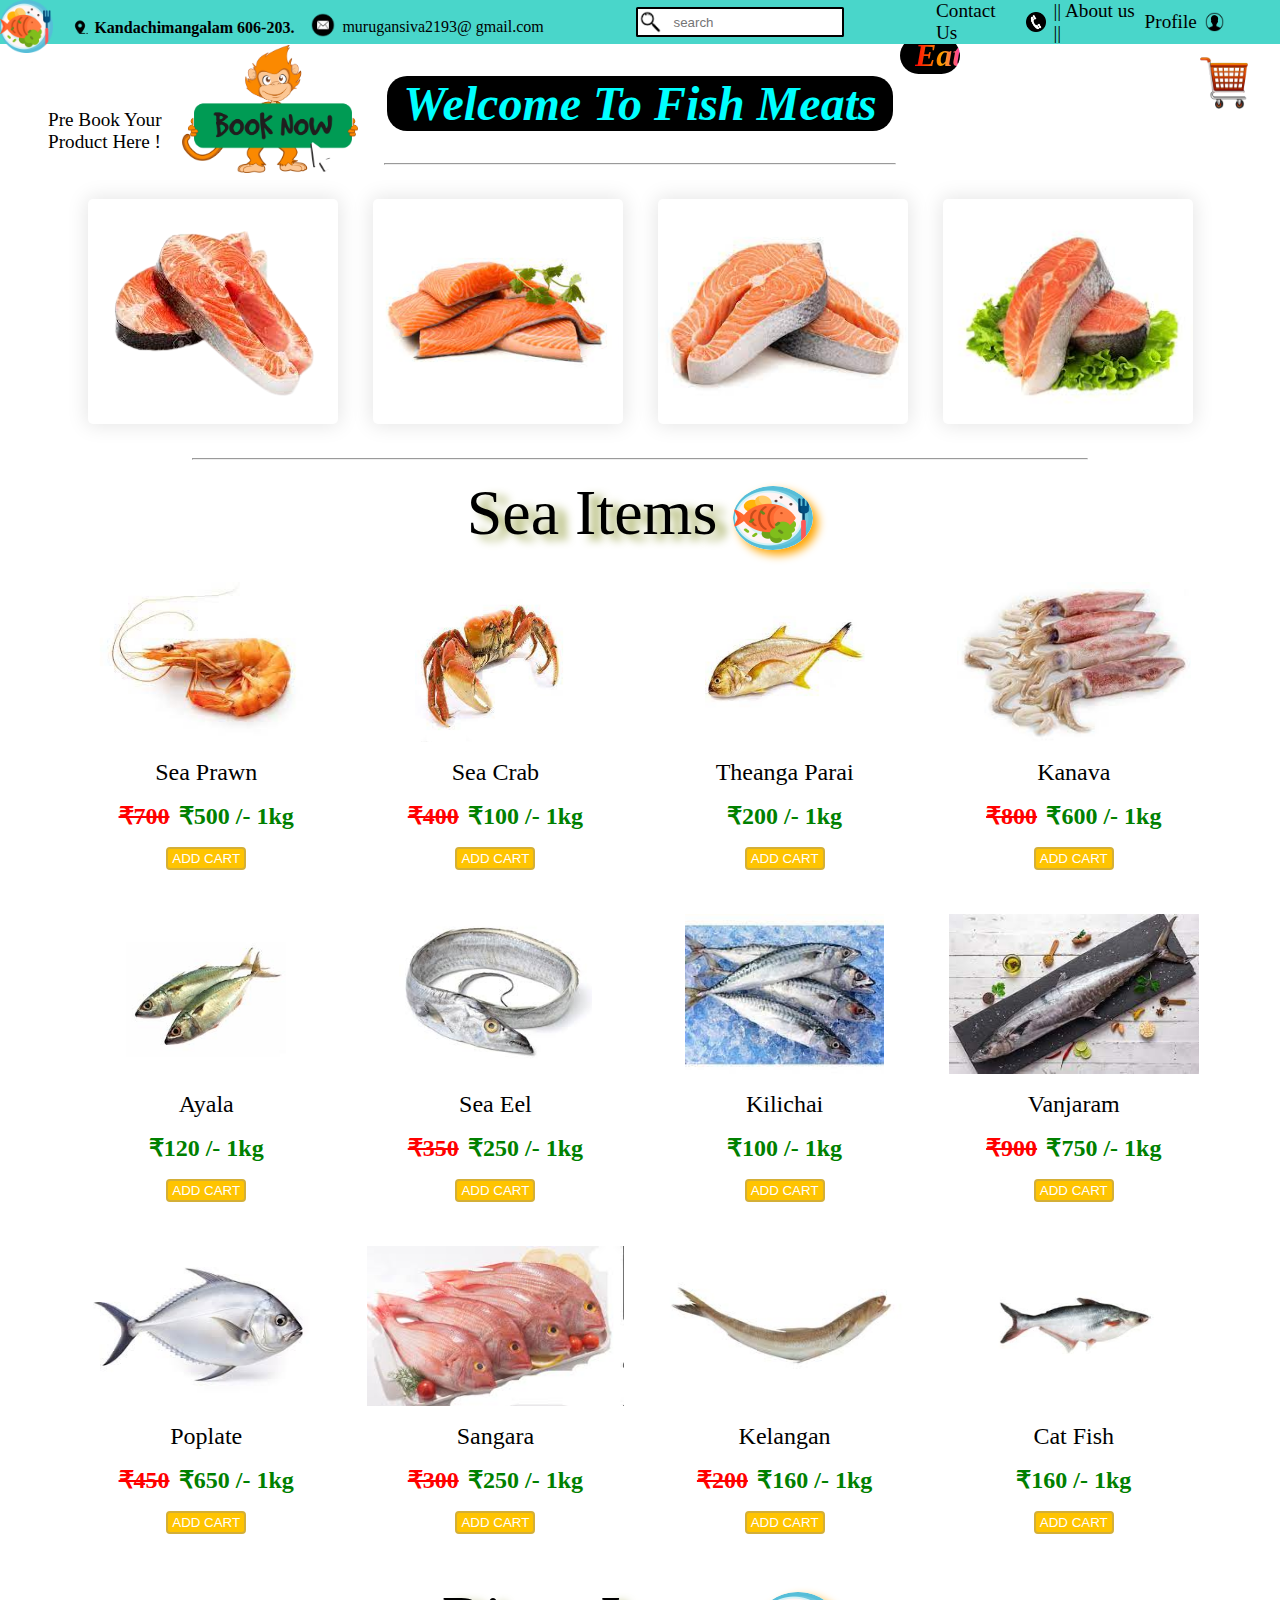
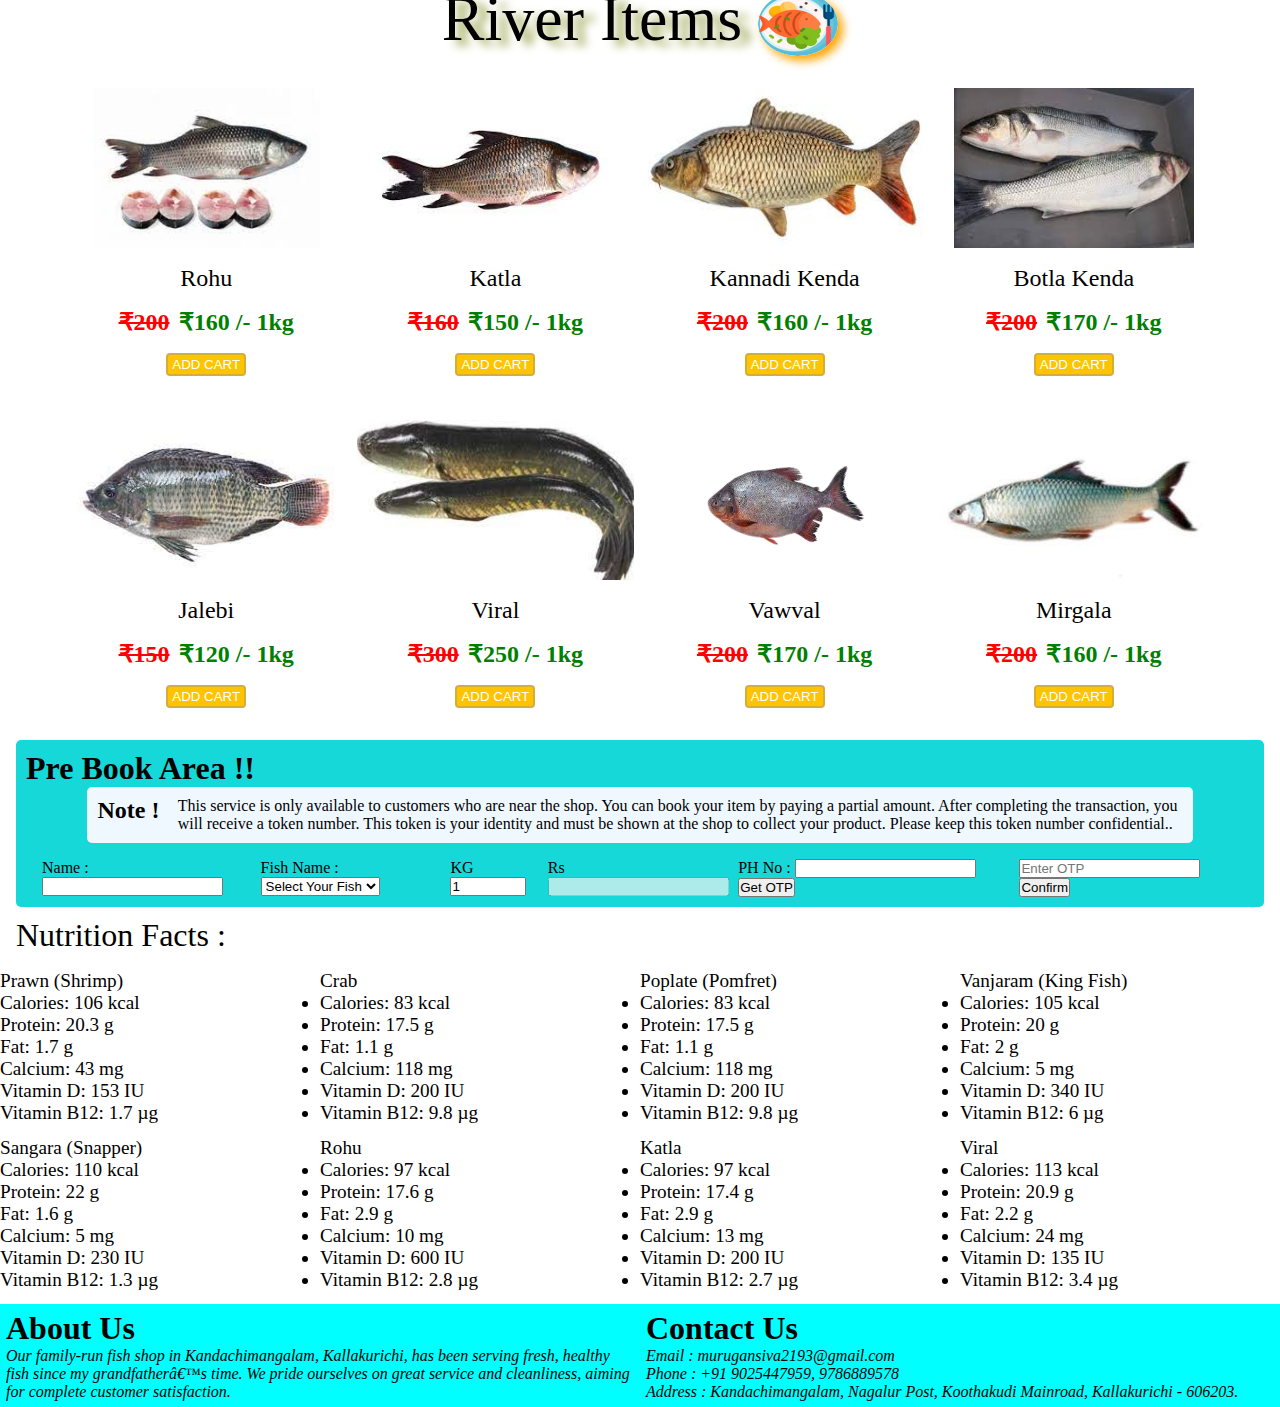
==== commit c8b958ab: "Describe the changes you made" ====
--- a/index.html
+++ b/index.html
@@ -1,7 +1,8 @@
 <!DOCTYPE html>
 <html lang="en">
   <head>
-    <meta charset="UTF-8" />
+    <meta charset="UT
+    F-8" />
     <meta name="viewport" content="width=device-width, initial-scale=1.0" />
     <title>Fish Meats</title>
     <link rel="icon" href="logos/fish1.png" type="image/x-icon" />
--- a/style.css
+++ b/style.css
@@ -33,13 +33,9 @@
     top: 0;
     z-index: 3;
     position: fixed;
-}
-
-#logo:hover{
-    cursor: pointer;
-    transform: rotate(360deg);
-    transition: all 0.5s ease-in;
-}
+    animation: rotate 5s linear infinite;
+}
+
 
 header img{
     height: 1.6rem;
@@ -231,13 +227,35 @@
     box-shadow: 5px 5px 10px  orange;
     border-radius: 50%;
     margin: 0.6rem 0 0 1rem;
-    
+animation: rotate3d 5s linear infinite;
+transform-origin: center;
+}
+
+@keyframes rotate3d{
+    0%{
+        transform: rotateX(0deg) rotateY(0deg);
+    }
+    50%{
+        transform: rotateX(360deg) rotateY(180deg);
+    }
+    100%{
+        transform: rotateX(360deg) rotateY(360deg);
+    }
+}
+@keyframes rotate{
+    from{
+        transform: rotate(0deg);
+    }
+    to{
+        transform: rotate(360deg);
+    }
 }
 
 .sea-item{
   display: flex;
   justify-content: center;
   margin-top: 1rem;
+  perspective: 1000px;
 }
 
 #result,#River-items{
@@ -280,18 +298,55 @@
 }
 
 
+
 .item button{
-    background-color :aqua;
+    background: #ffc401; /* Solid golden color */
+    color: white;
+    border: 2px solid #d4af37;
     border-radius: 4px;
     padding: 2px 4px;
     cursor: pointer;
-}
-
+    position: relative;
+  overflow: hidden;
+  outline: none;
+}
+.item button::before {
+    content: '';
+  position: absolute;
+  top: 50%;
+  left: 50%;
+  width: 0;
+  height: 0;
+  background: radial-gradient(circle, hwb(180 97% 2% / 0.753) 5%, transparent 50%); /* Silver wave */
+  border-radius: 50%;
+  transform: translate(-50%, -50%);
+  animation: waveEffect 2s infinite; /* Continuous wave animation */
+  opacity: 0.6;
+  }
+
+  @keyframes waveEffect {
+  0% {
+    width: 0;
+    height: 0;
+    opacity: 0.3;
+  }
+  50% {
+    width: 300%;
+    height: 300%;
+    opacity: 0.9;
+  }
+  100% {
+    width: 0;
+    height: 0;
+    opacity: 0;
+  }
+}
+
+  
 
 .item:hover{
-    box-shadow:0 0 10px 1px rgba(0, 0, 0, 0.329); 
-}
-
+    box-shadow:0 0 10px 1px rgba(0, 0, 0, 0.111); 
+}
 
 
 
@@ -299,7 +354,6 @@
     .item {
         width: 46%; /* Adjust the width for mobile */
         height: 15rem;
-        background-color: black;
        /* Center-align items with margin */
     }
 
@@ -343,9 +397,9 @@
     }
 
 
-    .mail img,.location img{
+    .mail img{
         margin: 0;
-        padding: 0;
+        padding-right: 20px;
     }
     .location img{
         margin: 0px 0px 0px 16px;
@@ -366,21 +420,25 @@
 
 
     .welcome-text .text{
-        font-size:1.5rem;
-        font-weight: 200;
+        font-size:1.3rem;
+        font-weight:150;
         border-radius: 0.5rem;
-    }
+        background-color: rgb(245, 31, 102);
+    }
+
     .cart{
         right: 0;
-        margin-top: 3.2rem;
+        margin-top: 4rem;
     }
 
 hr{
     margin-top: 9.5rem;
 }
     .mssg{
-       width: 50%;
+       width: 70%;
        text-align: center;
+       text-align: end;
+       margin-top: 1.5rem;
     }
        
     .monkey{
@@ -394,6 +452,18 @@
     .static-image1{
         display: none;
     }
+
+    .static-images{
+        padding: 0.5rem;
+        gap: 4px;
+        width: 100%;
+    }
+    
+    .static-image{
+        width: 250px;
+        margin: 6px;
+     }
+    
 
     
     form{
@@ -419,7 +489,7 @@
         width:7% ;
         box-shadow: 5px 5px 10px  orange;
         border-radius: 50%;
-      margin-top: 0;
+      margin-top: 7px;
         
     }
 
@@ -473,88 +543,30 @@
     
 }
 
-
-}
-
-
-
-.NutritionFacts {
-    width: 98%;
-    display: flex;
-    flex-wrap: wrap; /* Wraps items to the next row */
-    justify-content:space-evenly; /* Evenly spaces items horizontally */
-    margin-top: 1rem;
-    font-size: 1.2rem;
-    
-}
-
-/* Individual Content Blocks */
-.cont {
-    width: 25%; /* Suitable for desktop, allowing up to four items per row */
-    margin-bottom: 1%; /* Adds spacing between rows */
-
-}
-
-
-
-.NutritionHeading{
-    margin-top: 10px;
-    font-size: 2rem;
-    font-weight: 400;
-    margin-left: 1rem;
-}
-
-
-footer{
+#cartItems{
+    width: 80vw !important;
+overflow-x: hidden;
+margin-top: 0.750rem;
+}
+
+
+#cartItems .close{
+    position: absolute;
+    right: 0 !important;
+    cursor: pointer;
+    height: 2rem;
+    margin-top: -1rem;
+}
+
+#cartItems h1{
+    font-size: 1.7rem;
+    font-family:Georgia, 'Times New Roman', Times, serif;
+}
+
+.total{
     display: flex;
     justify-content: space-evenly;
-    width: 100%;
-}
-
-footer #about,#contact{
-    width: 47%;
-    background-color: aqua;
-   padding: 6px;
-   overflow: auto;
-}
-
-address{
-font-weight: 200;
-}
-
-#cartItems{
-    position: absolute;
-    width: 30vw;
-    max-height: 100vh;
-    height: fit-content;
-    right: 0; 
-    background-color: rgb(73, 214, 202);
-    z-index: 2;
-    padding: 1rem;
-    position: fixed;
-    display: none;
-    overflow-y: auto;
-    border-radius: 0 0 0 20px;
-    border-top: 1px solid rgb(167, 211, 240);
-}
-
-#cartItems .close{
-    position: absolute;
-    right: 0.7rem;
-    cursor: pointer;
-}
-
-#cartItems h1{
-    margin-top: 0.6rem;
-    display: flex;
-    justify-content: center;
-    font-size: 300;
-    font-family:unset;
-}
-
-.total{
-    display: flex;
-    justify-content: space-evenly;
+    flex-wrap: wrap;
     align-items: center;
     width: 90%;
     bottom: 1rem;
@@ -562,25 +574,11 @@
     row-gap: 10px;
 }
 
-.total input{
-    width: 3rem;
-    height: 1.3rem;
-    background-color: white;
-    text-align: center;
-}
-
-.total button{
-    background-color:springgreen;
-    padding: 1px;
-    border-radius: 4px;
-    cursor: pointer;
-    height: 1.3rem;
-}
 
 .cartItemDiv{
     display: flex;
     flex-direction: row;
-    
+    flex-wrap: wrap;
 }
 
 .cartItemDiv img{
@@ -639,6 +637,175 @@
     position: absolute;
 }
 
+}/*----------------------------------------------------------------------------------------------------*/
+
+#cartItems * {
+    max-width: 100%; /* Child elements will not overflow */
+    box-sizing: border-box; /* Includes padding in width calculation */
+    word-wrap: break-word; /* Ensures text doesn't overflow */
+}
+
+.NutritionFacts {
+    width: 100%;
+    display: flex;
+    flex-wrap: wrap; /* Wraps items to the next row */
+    justify-content:space-around; /* Evenly spaces items horizontally */
+    margin-top: 1rem;
+    font-size: 1.2rem;
+    margin-left: 0px;
+}
+
+/* Individual Content Blocks */
+.cont {
+    width: 25%; /* Suitable for desktop, allowing up to four items per row */
+    margin-bottom: 1%; /* Adds spacing between rows */
+
+}
+
+
+
+.NutritionHeading{
+    margin-top: 10px;
+    font-size: 2rem;
+    font-weight: 400;
+    margin-left: 1rem;
+}
+
+
+footer{
+    display: flex;
+    justify-content: space-evenly;
+    background-color: aqua;
+    width: 100%;
+}
+
+footer #about,#contact{
+    width: 50%;
+   padding: 6px;
+   overflow: auto;
+}
+
+address{
+font-weight: 200;
+}
+
+#cartItems {
+    position: fixed;
+    width: 30vw; /* Default width for larger screens */
+    max-height: 100vh;
+    height: fit-content;
+    right: 0; 
+    background-color: rgb(73, 214, 202);
+    z-index: 2;
+    padding: 1rem;
+    display: none;
+    overflow-y: auto; /* Allow vertical scrolling for overflow content */
+    border-radius: 0 0 0 20px;
+    border-top: 1px solid rgb(167, 211, 240);
+    box-sizing: border-box; /* Ensures padding is included in width */
+}
+
+#cartItems .close{
+    position: absolute;
+    right: 0.7rem;
+    cursor: pointer;
+}
+
+#cartItems h1{
+    margin-top: 0.6rem;
+    display: flex;
+    justify-content: center;
+    font-size: 300;
+    font-family:unset;
+}
+
+.total{
+    display: flex;
+    justify-content: space-evenly;
+    align-items: center;
+    width: 90%;
+    bottom: 1rem;
+    padding: 10px 0 20px 20px;
+    row-gap: 10px;
+}
+
+.total input{
+    width: 3rem;
+    height: 1.3rem;
+    background-color: white;
+    text-align: center;
+}
+
+.total button{
+    background-color:springgreen;
+    padding: 1px;
+    border-radius: 4px;
+    cursor: pointer;
+    height: 1.3rem;
+}
+
+.cartItemDiv{
+    display: flex;
+    flex-direction: row;
+    
+}
+
+.cartItemDiv img{
+    height:8rem;
+    width: 8rem;
+}
+
+.insertcart{
+display: flex;
+margin: 1rem 1rem 1rem 0.6rem;
+border-bottom: 1px solid rgba(0, 0, 0, 0.1);
+padding-bottom: 1rem;
+position: relative;
+}
+
+.addimg{
+    height: 5rem;
+    width: 6rem;
+    border-radius: 10px;
+}
+
+.insertcart p{
+    margin: auto;
+}
+
+
+.quandiv{
+display: flex;
+align-items: center;
+gap: 20px;
+bottom: 10px;
+position: absolute;
+left:7.5rem;
+}
+
+.quandiv input{
+    width: 3rem;
+    text-align: center;
+}
+
+.price{
+    right: 3rem;
+    position: absolute;
+}
+
+.name{
+    position: absolute;
+    left: 7.5rem;
+}
+
+.delLogo{
+    height: 20px;
+    width: 20px;
+    right: 1rem;
+    cursor: pointer;
+    position: absolute;
+}
+
 #prebook{
     background-color: rgb(22, 216, 216);
     border-radius: 5px;
@@ -663,6 +830,7 @@
     width:8rem;
 }
 
+
 form{
     display: flex;
     justify-content: space-evenly;
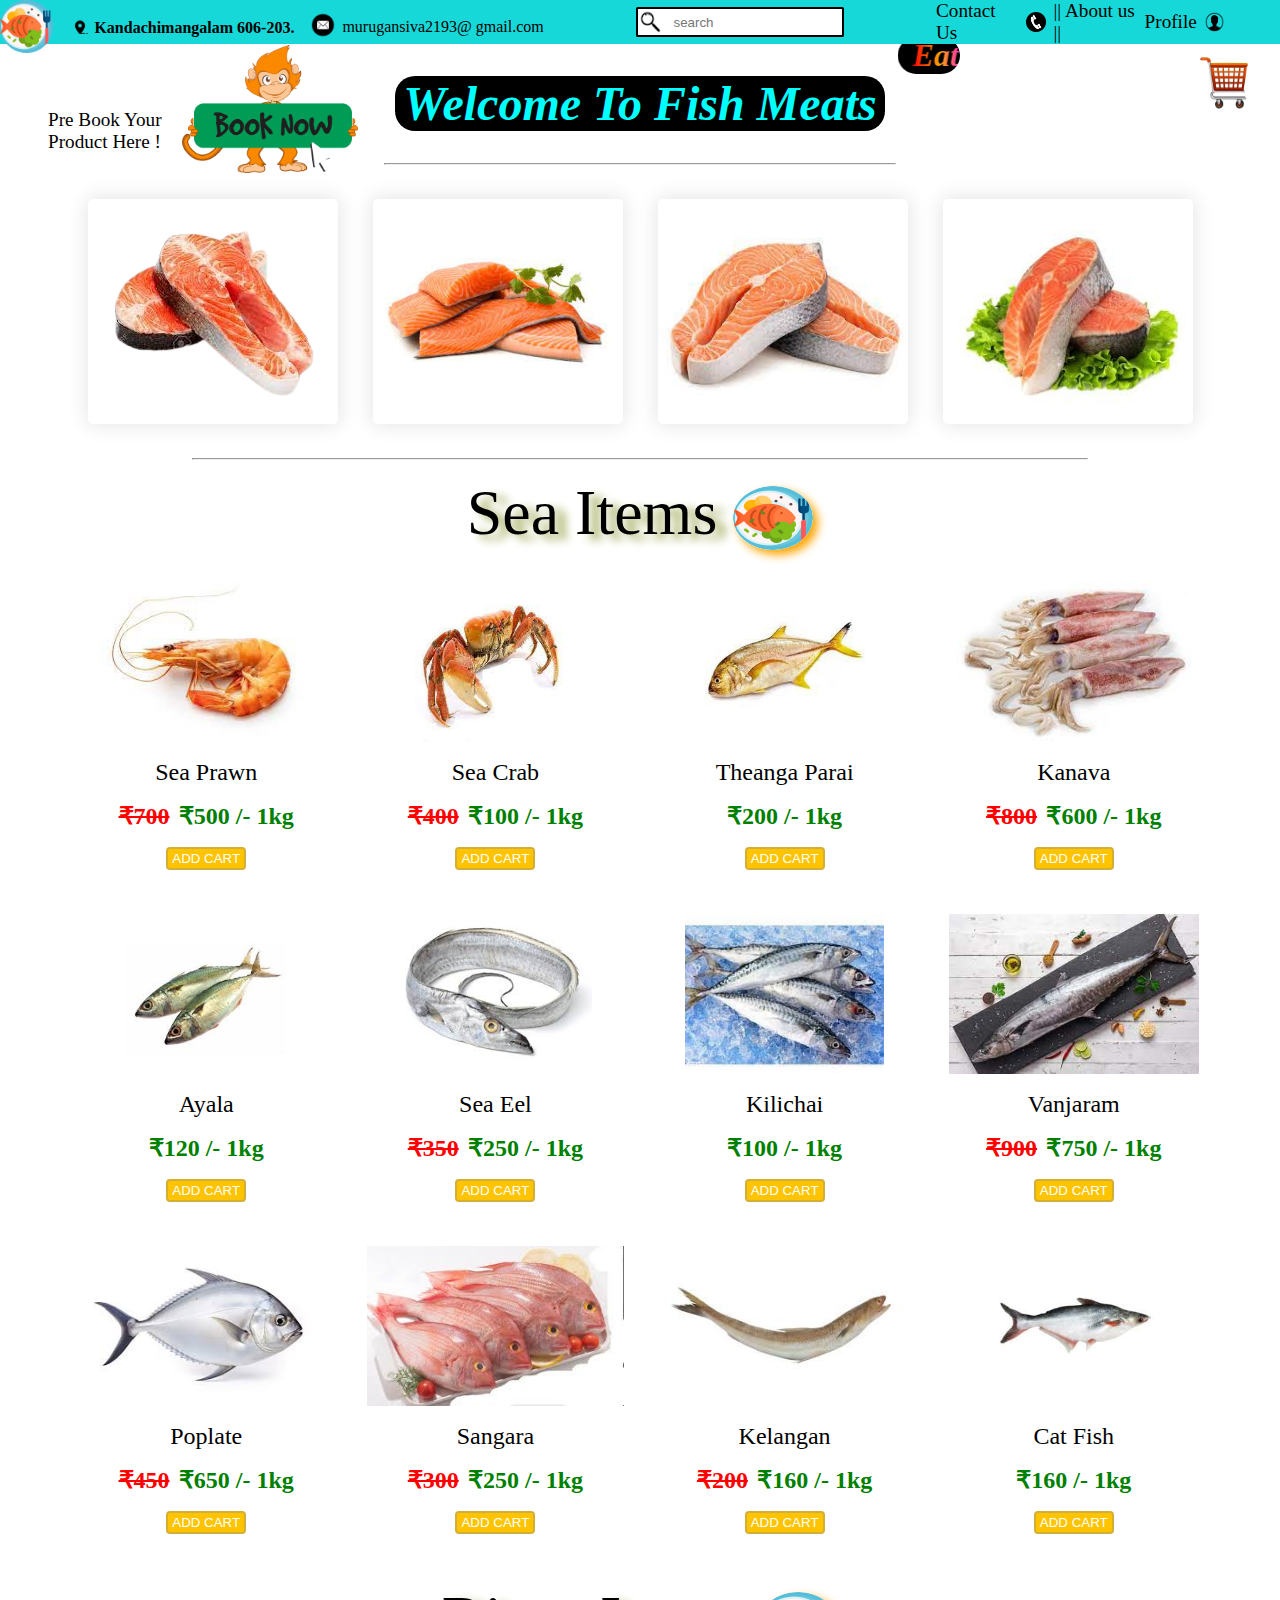
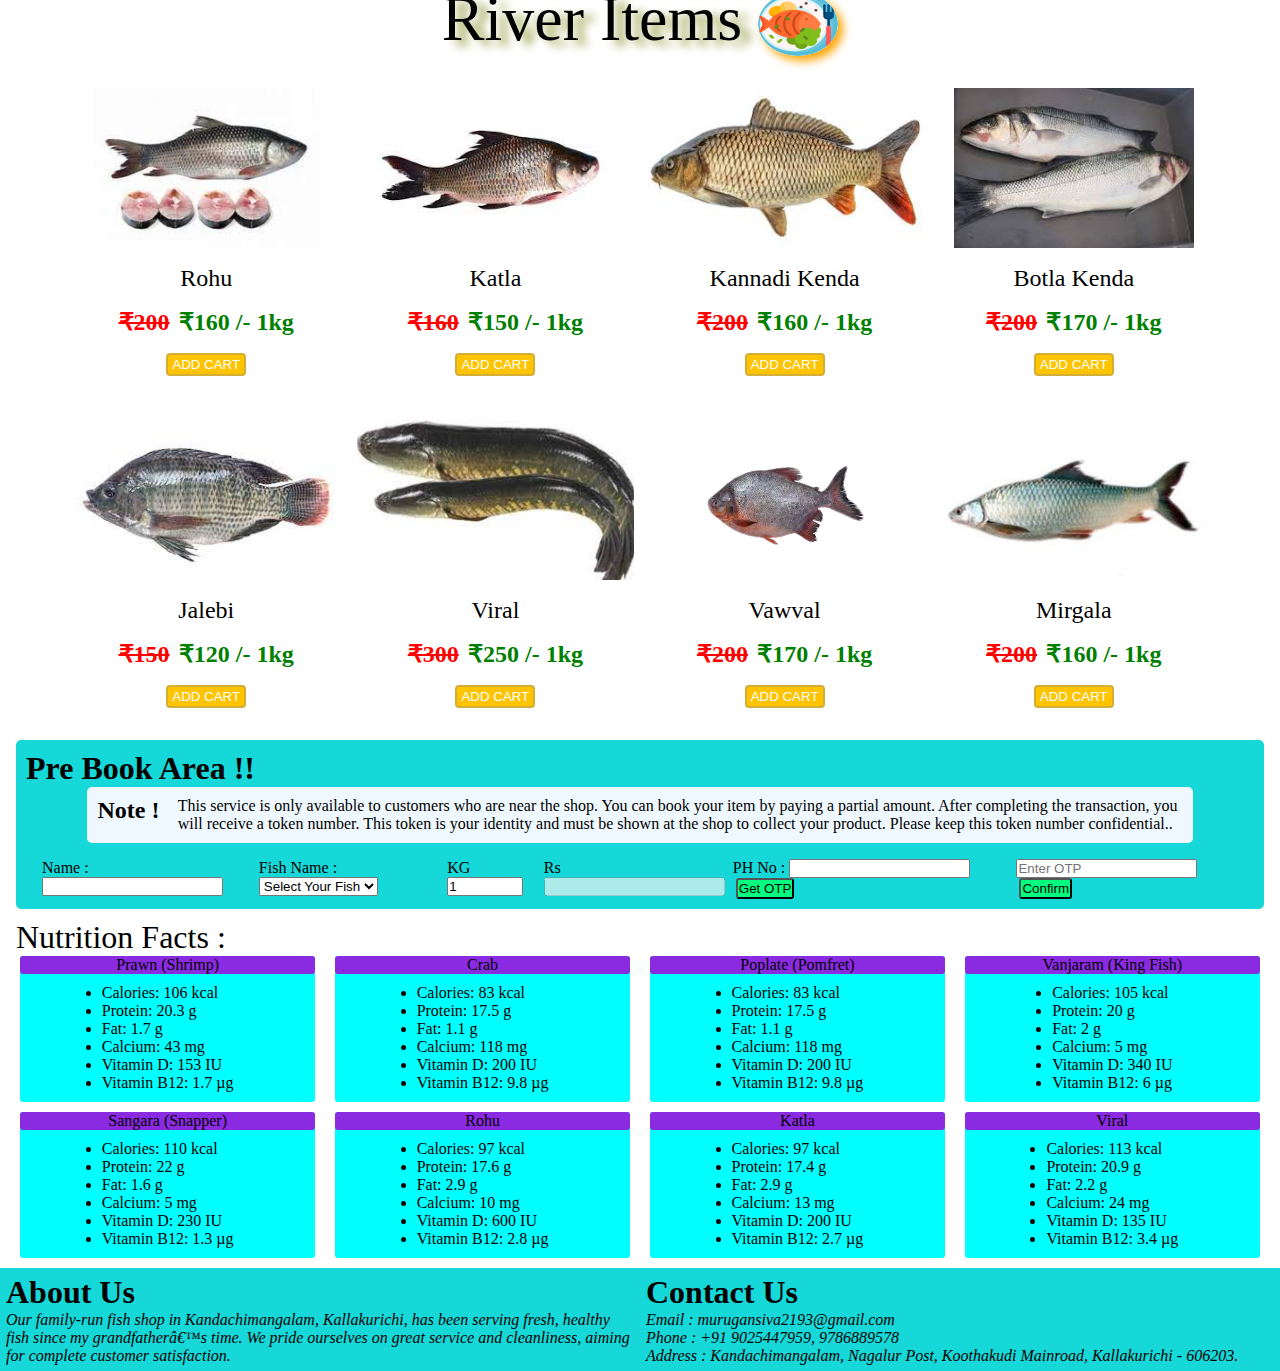
==== commit 9ad77a74: "Describe the changes you made" ====
--- a/index.html
+++ b/index.html
@@ -73,8 +73,8 @@
         >
         <p class="text">Welcome To Fish Meats</p>
       </center>
+      </div>
       <hr style="width: 40%" />
-      <div id="top"></div>
       <div class="static-images">
         <div class="static-image1">
           <img src="decoration/a.png" />
@@ -89,7 +89,6 @@
           <img class="m" src="decoration/e.jfif" />
         </div>
       </div>
-    </div>
     <hr id="hr-bottom" style="width: 70%" />
     <div class="sea-item">
       <label class="sea-items-text">Sea Items</label>
--- a/style.css
+++ b/style.css
@@ -13,7 +13,7 @@
     justify-content: space-between;
     align-items: center;
     padding: 0rem 3rem;
-    background-color:rgb(73, 214, 202);
+    background-color: rgb(22, 216, 216);
     color: black;
     position: fixed;
     top: 0;
@@ -22,23 +22,17 @@
     z-index: 2;
 }
 
-header a{
-    text-decoration: none;
-    color: black;
-}
-
 #logo{
     position: absolute;
     height: 3.3rem;
     top: 0;
     z-index: 3;
     position: fixed;
+    cursor: pointer;  
+}
+
+#logo:hover{
     animation: rotate 5s linear infinite;
-}
-
-
-header img{
-    height: 1.6rem;
 }
 
 header div{
@@ -48,6 +42,16 @@
     width : fit-content;
 }
 
+header a{
+    text-decoration: none;
+    color: black;
+}
+
+
+header img{
+    height: 1.6rem;
+}
+
 .location, .mail{
     padding: 0.4rem 0 0 1rem;
 }
@@ -63,14 +67,6 @@
 }
 .location h4{
     padding: 0.4rem 0 0 0.4rem;
-}
-
-
-header input{
-    border: none;
-    height: 100%;
-    width: 100%;
-    padding: 0 10px;
 }
 
 header .input-div{
@@ -81,11 +77,16 @@
     justify-content: flex-start;
 }
 
+header input{
+    border: none;
+    height: 100%;
+    width: 100%;
+    padding: 0 10px;
+}
 
 input:focus{
     outline: none;
 }
-
 
 
 .menu{
@@ -94,16 +95,17 @@
     font-weight: 400;
 }
 
+.menu div{
+    display: flex;
+    justify-content: space-between;
+    align-items:center;
+}
+
 .menu img{
     height: 1.2rem;
     margin: 0.5rem;
 }
 
-.menu div{
-    display: flex;
-    justify-content: space-between;
-    align-items:center;
-}
 
 .ani{
     width: 100%;
@@ -168,7 +170,7 @@
     background-color: black;
     width: fit-content;
     border-radius: 20px;
-    padding:0 1rem;
+    padding:0 0.5rem;
     margin-top: -2px;
 }
 
@@ -227,29 +229,10 @@
     box-shadow: 5px 5px 10px  orange;
     border-radius: 50%;
     margin: 0.6rem 0 0 1rem;
-animation: rotate3d 5s linear infinite;
-transform-origin: center;
-}
-
-@keyframes rotate3d{
-    0%{
-        transform: rotateX(0deg) rotateY(0deg);
-    }
-    50%{
-        transform: rotateX(360deg) rotateY(180deg);
-    }
-    100%{
-        transform: rotateX(360deg) rotateY(360deg);
-    }
-}
-@keyframes rotate{
-    from{
-        transform: rotate(0deg);
-    }
-    to{
-        transform: rotate(360deg);
-    }
-}
+    animation: rotate3d 5s linear infinite;
+    transform-origin: center;
+}
+
 
 .sea-item{
   display: flex;
@@ -298,9 +281,8 @@
 }
 
 
-
 .item button{
-    background: #ffc401; /* Solid golden color */
+    background: #ffc401; 
     color: white;
     border: 2px solid #d4af37;
     border-radius: 4px;
@@ -310,6 +292,8 @@
   overflow: hidden;
   outline: none;
 }
+
+
 .item button::before {
     content: '';
   position: absolute;
@@ -317,230 +301,429 @@
   left: 50%;
   width: 0;
   height: 0;
-  background: radial-gradient(circle, hwb(180 97% 2% / 0.753) 5%, transparent 50%); /* Silver wave */
+  background: radial-gradient(circle, hwb(180 97% 2% / 0.753) 5%, transparent 50%);
   border-radius: 50%;
   transform: translate(-50%, -50%);
-  animation: waveEffect 2s infinite; /* Continuous wave animation */
+  animation: waveEffect 2s infinite; 
   opacity: 0.6;
   }
 
-  @keyframes waveEffect {
-  0% {
-    width: 0;
-    height: 0;
-    opacity: 0.3;
-  }
-  50% {
-    width: 300%;
-    height: 300%;
-    opacity: 0.9;
-  }
-  100% {
-    width: 0;
-    height: 0;
-    opacity: 0;
-  }
-}
-
-  
-
-.item:hover{
-    box-shadow:0 0 10px 1px rgba(0, 0, 0, 0.111); 
-}
-
-
-
-@media (max-width: 1000px) {
-    .item {
-        width: 46%; /* Adjust the width for mobile */
-        height: 15rem;
-       /* Center-align items with margin */
-    }
-
-    #result,#River-items{
+
+#cartItems * {
+    max-width: 100%; 
+    box-sizing: border-box; 
+    word-wrap: break-word;
+}
+
+.NutritionHeading{
+    margin-top: 10px;
+    font-size: 2rem;
+    font-weight: 400;
+    margin-left: 1rem;
+}
+
+.NutritionFacts {
+    width: 100%;
+    display: flex;
+    justify-content: space-evenly !important;
+    align-items: center;
+    flex-wrap: wrap;
+
+}
+
+.cont {
+    width: 23%;
+    display:flex;
+    flex-wrap: wrap;
+    justify-content:center !important ;
+    margin-bottom:10px;
+    padding-bottom: 10px;
+    background-color: aqua;
+    border-radius: 3px;
+}
+
+.cont p{
+    width: 100%;
+    text-align: center;
+    background-color: blueviolet;
+    margin-bottom: 10px;
+    border-radius: 3px;
+}
+
+
+footer{
+    display: flex;
+    justify-content: space-evenly;
+    flex-wrap: wrap;
+    background-color: rgb(22, 216, 216);
+    width: 100%;
+}
+
+footer #about,#contact{
+    width: 50%;
+   padding: 6px;
+   overflow: auto;
+}
+
+address{
+font-weight: 200;
+}
+
+#cartItems {
+    position: fixed;
+    width: 30vw;
+    max-height: 100vh;
+    height: fit-content;
+    right: 0; 
+    background-color:  rgb(22, 216, 216);
+    z-index: 2;
+    padding: 1rem;
+    display: none;
+    overflow-y: auto; 
+    border-radius: 0 0 0 20px;
+    border-top: 1px solid rgb(167, 211, 240);
+    box-sizing: border-box;
+}
+
+#cartItems .close{
+    position: absolute;
+    right: 0.7rem;
+    cursor: pointer;
+}
+
+#cartItems h1{
+    margin-top: 0.6rem;
+    display: flex;
+    justify-content: center;
+    font-size: 300;
+    font-family:unset;
+}
+
+.total{
+    display: flex;
+    justify-content: space-evenly;
+    align-items: center;
+    width: 90%;
+    bottom: 1rem;
+    padding: 10px 0 20px 20px;
+    row-gap: 10px;
+}
+
+.total input{
+    width: 3rem;
+    height: 1.3rem;
+    background-color: white;
+    text-align: center;
+}
+
+.total button{
+    background-color:springgreen;
+    padding: 1px;
+    border-radius: 4px;
+    cursor: pointer;
+    height: 1.3rem;
+}
+
+.cartItemDiv{
+    display: flex;
+    flex-direction: row;
+    
+}
+
+.cartItemDiv img{
+    height:8rem;
+    width: 8rem;
+}
+
+.insertcart{
+display: flex;
+margin: 1rem 1rem 1rem 0.6rem;
+border-bottom: 1px solid rgba(0, 0, 0, 0.1);
+padding-bottom: 1rem;
+position: relative;
+}
+
+.addimg{    /*cart product imges*/
+    height: 5rem;
+    width: 6rem;
+    border-radius: 10px;
+}
+
+.insertcart p{
+    margin: auto;
+}
+
+
+.quandiv{
+display: flex;
+align-items: center;
+gap: 20px;
+bottom: 10px;
+position: absolute;
+left:7.5rem;
+}
+
+.quandiv input{
+    width: 3rem;
+    text-align: center;
+}
+
+.price{
+    right: 3rem;
+    position: absolute;
+}
+
+.name{
+    position: absolute;
+    left: 7.5rem;
+}
+
+.delLogo{
+    height: 20px;
+    width: 20px;
+    right: 1rem;
+    cursor: pointer;
+    position: absolute;
+}
+
+#prebook{
+    background-color: rgb(22, 216, 216);
+    border-radius: 5px;
+    margin: 0 1rem 0 1rem;
+    padding: 10px;
+}
+
+.note{
+    width: 90%;
+    margin: auto;
+    display: flex;
+    background-color: aliceblue;
+    padding: 10px;
+    border-radius: 5px;
+    margin-bottom: 1rem;
+}
+.note p{
+    margin-left: 1rem;
+}
+
+.note h2{
+    width:8rem;
+}
+
+form{
+    display: flex;
+    justify-content: space-evenly;
+    padding: 0 1rem 0 1rem;
+}
+
+form button{
+    background-color: springgreen;
+    border-radius: 3px;
+    padding: 1px;
+    margin-left: 3px;
+}
+/*-------------------------------------------  Media query -----------------------------------------------*/
+
+@media (max-width: 750px) {
+    
+    
+    header{
+        height: 3rem;
+        max-width: 100%;
+        display: flex;
+        justify-content: space-between;
+
+    }
+
+    #logo{
+        height:5rem;
+    }
+
+    .mail a,.location h4,.menu{
+        display: none;
+    }
+
+    .mail img{
+        margin: 0;
+        padding-right: 20px;
+    }
+    .location img{
+        margin: 0px 0px 0px 16px;
+        padding: 0;
+    }
+    
+    marquee{
+        max-width: 52%;
+        margin-top: 0.9rem;
+    }
+
+    .moving-text{
+        font-size: 1.2rem;
+    }
+
+    .welcome-text .text{
+        font-size:1.3rem;
+        font-weight:150;
+        border-radius: 0.5rem;
+        background-color: rgb(245, 31, 102);
+        margin-left: 10px;
+    }
+    .welcome-text{
+        width: 100%;
+    }
+
+    .cart{
+        right: -2;
+        margin-top: 1.2rem;
+        height: 3rem;
+        width: 4.5rem;
+    }
+
+   hr{
+    margin-top: 9.5rem;
+   }
+
+   .ani{
+    margin-top: 4rem;
+    width: 100%;
+   }
+
+    .mssg{
+       width: 100%;
+       text-align: center;
+       text-align: end;
+       margin-top: 3.5rem;
+    }
+       
+    .monkey{
+    width: 100%;
+    
+    }
+    
+    .static-images{
+        padding: 0.5rem;
+        gap: 4px;
+        width: 100%;
+    }
+    
+    .static-image{
+        width: 250px;
+        margin: 6px;
+     }
+
+     .static-image1{
+        display: none;
+    }
+
+    .sea-items-text{
+        font-size:1.5rem;
+        text-shadow: 10px 5px 10px rgb(176, 179, 151);
+        display: inline-block;
+        width:36%;
+        text-align: end;
+    }
+    
+    .sea-logo{
+        height: 1.4rem;
+        width:7% ;
+        margin-top: 0;
+    }
+
+     #result,#River-items{
         padding: 0;
         display: flex;
         justify-content: space-between;
         align-items: center;
         flex-wrap: wrap;
     }
-    
-    
+
+    .item {
+        width: 46%; 
+        height: 15rem;
+        box-shadow: 2px 2px 2px 2px rgb(49, 49, 49);
+        border: 1px solid black;
+    }
+
+   
     .item img {
-        max-height: 30%; /* Reduce image height for smaller screens */
+        max-height: 30%; 
     }
     
     .item .cost-div {
-      /* Stack cost details */
-         /* Center-align text */
         width: 100%;
-    }
-
-    
-    .mail a{
+        font-size: 1rem;
+    }
+     
+    .note p{
+        font-size: 0.8rem;
+    }
+
+    .note{
+        padding: 3px;
+        }
+
+    #prebook h1{
+        font-size: 1rem;
+        margin-bottom: 2px;
+    }
+
+    #prebook{
+        padding: 4px;
+    }
+
+    .note h2{
         display: none;
     }
-    .location h4{
-        display: none;
-    }
-
-    .menu{
-        display: none;
-    }
-    
-    header{
-        height: 3rem;
-        max-width: 100%;
-        display: flex;
-        justify-content: space-between;
-
-    }
-
-
-    .mail img{
-        margin: 0;
-        padding-right: 20px;
-    }
-    .location img{
-        margin: 0px 0px 0px 16px;
-        padding: 0;
-    }
-    #logo{
-        height:5rem;
-    }
-    marquee{
-        max-width: 52%;
-        margin-top: 0.9rem;
-    }
-
-    .moving-text{
-        font-size: 1.2rem;
-    }
-
-
-
-    .welcome-text .text{
-        font-size:1.3rem;
-        font-weight:150;
-        border-radius: 0.5rem;
-        background-color: rgb(245, 31, 102);
-    }
-
-    .cart{
-        right: 0;
-        margin-top: 4rem;
-    }
-
-hr{
-    margin-top: 9.5rem;
-}
-    .mssg{
-       width: 70%;
-       text-align: center;
-       text-align: end;
-       margin-top: 1.5rem;
-    }
-       
-    .monkey{
-    width: 100%;
-    
-    }
-    .ani{
-        margin-top: 4rem;
-        
-    }
-    .static-image1{
-        display: none;
-    }
-
-    .static-images{
-        padding: 0.5rem;
-        gap: 4px;
-        width: 100%;
-    }
-    
-    .static-image{
-        width: 250px;
-        margin: 6px;
-     }
-    
-
-    
+
     form{
         display: flex;
         flex-direction: column;
         max-width: 100%;
         padding: 2px;
-    }
-    .note h2{
-        display: none;
-    }
-
-    .sea-items-text{
-        font-size:2rem;
-        text-shadow: 10px 5px 10px rgb(176, 179, 151);
-        display: inline-block;
-        width:38%;
-        text-align: center;
-    }
-    
-    .sea-logo{
-        height: 1.4rem;
-        width:7% ;
-        box-shadow: 5px 5px 10px  orange;
-        border-radius: 50%;
-      margin-top: 7px;
-        
-    }
-
-form label{
-font-size: 1.8rem;
-width:47%;
-display: inline-block;
-}
-
-form input,form select{
-    height: 1.7rem;
+        row-gap: 10px;
+    }
+    
+ 
+    form label{
+    font-size: 1.2rem;
+    width:40%;
+    display: inline-block;
+    }
+
+    form input,form select{
+    height: 1.5rem;
     border-radius: 8px;
-}
-
-form input{
+    }
+
+   form input{
     width:30%;
-}
-
-.otp{
-    margin-left: 47%;
-}
-
-form button{
+   }
+
+  .otp{
+    margin-left: 40%;
+  }
+
+  form button{
     margin-left: 5px;
-    border-radius: 2px;
-}
-
-.note p{
-    font-size: 1.3rem;
-}
-
-form{
-    row-gap: 10px;
-}
-
-
-
+    border-radius: 4px;
+ }
+
+ .NutritionHeading{
+    margin-top: 10px;
+    font-size: 1.5rem;
+    font-weight: 100;
+    margin: 2px 0 2px 0.3rem;
+}
 
 .cont {
-    width: 48%; /* Two items per row */
-    margin-bottom: 3%; 
-}
-
-.NutritionFacts {
-    width: 100%;
-    display: flex;
-    flex-wrap: wrap; /* Wraps items to the next row */
-    justify-content:space-evenly; /* Evenly spaces items horizontally */
-    margin-top: 1rem;
-    font-size: 1.2rem;
-    
+    width: 48% !important; 
+    margin-bottom: 1%; 
+    font-size: 0.8rem;
+}
+
+.cont p{
+font-size: 1rem;
+padding: 1px 0 1px 0;
 }
 
 #cartItems{
@@ -637,50 +820,8 @@
     position: absolute;
 }
 
-}/*----------------------------------------------------------------------------------------------------*/
-
-#cartItems * {
-    max-width: 100%; /* Child elements will not overflow */
-    box-sizing: border-box; /* Includes padding in width calculation */
-    word-wrap: break-word; /* Ensures text doesn't overflow */
-}
-
-.NutritionFacts {
-    width: 100%;
-    display: flex;
-    flex-wrap: wrap; /* Wraps items to the next row */
-    justify-content:space-around; /* Evenly spaces items horizontally */
-    margin-top: 1rem;
-    font-size: 1.2rem;
-    margin-left: 0px;
-}
-
-/* Individual Content Blocks */
-.cont {
-    width: 25%; /* Suitable for desktop, allowing up to four items per row */
-    margin-bottom: 1%; /* Adds spacing between rows */
-
-}
-
-
-
-.NutritionHeading{
-    margin-top: 10px;
-    font-size: 2rem;
-    font-weight: 400;
-    margin-left: 1rem;
-}
-
-
-footer{
-    display: flex;
-    justify-content: space-evenly;
-    background-color: aqua;
-    width: 100%;
-}
-
 footer #about,#contact{
-    width: 50%;
+    width: 100%;
    padding: 6px;
    overflow: auto;
 }
@@ -689,152 +830,47 @@
 font-weight: 200;
 }
 
-#cartItems {
-    position: fixed;
-    width: 30vw; /* Default width for larger screens */
-    max-height: 100vh;
-    height: fit-content;
-    right: 0; 
-    background-color: rgb(73, 214, 202);
-    z-index: 2;
-    padding: 1rem;
-    display: none;
-    overflow-y: auto; /* Allow vertical scrolling for overflow content */
-    border-radius: 0 0 0 20px;
-    border-top: 1px solid rgb(167, 211, 240);
-    box-sizing: border-box; /* Ensures padding is included in width */
-}
-
-#cartItems .close{
-    position: absolute;
-    right: 0.7rem;
-    cursor: pointer;
-}
-
-#cartItems h1{
-    margin-top: 0.6rem;
-    display: flex;
-    justify-content: center;
-    font-size: 300;
-    font-family:unset;
-}
-
-.total{
-    display: flex;
-    justify-content: space-evenly;
-    align-items: center;
-    width: 90%;
-    bottom: 1rem;
-    padding: 10px 0 20px 20px;
-    row-gap: 10px;
-}
-
-.total input{
-    width: 3rem;
-    height: 1.3rem;
-    background-color: white;
-    text-align: center;
-}
-
-.total button{
-    background-color:springgreen;
-    padding: 1px;
-    border-radius: 4px;
-    cursor: pointer;
-    height: 1.3rem;
-}
-
-.cartItemDiv{
-    display: flex;
-    flex-direction: row;
-    
-}
-
-.cartItemDiv img{
-    height:8rem;
-    width: 8rem;
-}
-
-.insertcart{
-display: flex;
-margin: 1rem 1rem 1rem 0.6rem;
-border-bottom: 1px solid rgba(0, 0, 0, 0.1);
-padding-bottom: 1rem;
-position: relative;
-}
-
-.addimg{
-    height: 5rem;
-    width: 6rem;
-    border-radius: 10px;
-}
-
-.insertcart p{
-    margin: auto;
-}
-
-
-.quandiv{
-display: flex;
-align-items: center;
-gap: 20px;
-bottom: 10px;
-position: absolute;
-left:7.5rem;
-}
-
-.quandiv input{
-    width: 3rem;
-    text-align: center;
-}
-
-.price{
-    right: 3rem;
-    position: absolute;
-}
-
-.name{
-    position: absolute;
-    left: 7.5rem;
-}
-
-.delLogo{
-    height: 20px;
-    width: 20px;
-    right: 1rem;
-    cursor: pointer;
-    position: absolute;
-}
-
-#prebook{
-    background-color: rgb(22, 216, 216);
-    border-radius: 5px;
-    margin: 0 1rem 0 1rem;
-    padding: 10px;
-}
-
-.note{
-    width: 90%;
-    margin: auto;
-    display: flex;
-    background-color: aliceblue;
-    padding: 10px;
-    border-radius: 5px;
-    margin-bottom: 1rem;
-}
-.note p{
-    margin-left: 1rem;
-}
-
-.note h2{
-    width:8rem;
-}
-
-
-form{
-    display: flex;
-    justify-content: space-evenly;
-    padding: 0 1rem 0 1rem;
-}
-
-
+}
+
+/*----------------------------------------------  Key frames ----------------------------------------------*/
+@keyframes rotate3d{    /*sea-logo*/
+    0%{
+        transform: rotateX(0deg) rotateY(0deg);
+    }
+    50%{
+        transform: rotateX(360deg) rotateY(180deg);
+    }
+    100%{
+        transform: rotateX(360deg) rotateY(360deg);
+    }
+}
+
+@keyframes rotate{    /*#logo*/
+    from{
+        transition: cubic-bezier(0.075, 0.82, 0.165, 1);
+        transform: rotate(0deg);
+    }
+    to{
+        transition:cubic-bezier(0.075, 0.82, 0.165, 1);
+        transform: rotate(360deg);
+    }
+}
+
+@keyframes waveEffect { /*  button */
+    0% {
+      width: 0;
+      height: 0;
+      opacity: 0.3;
+    }
+    50% {
+      width: 300%;
+      height: 300%;
+      opacity: 0.9;
+    }
+    100% {
+      width: 0;
+      height: 0;
+      opacity: 0;
+    }
+  }
+
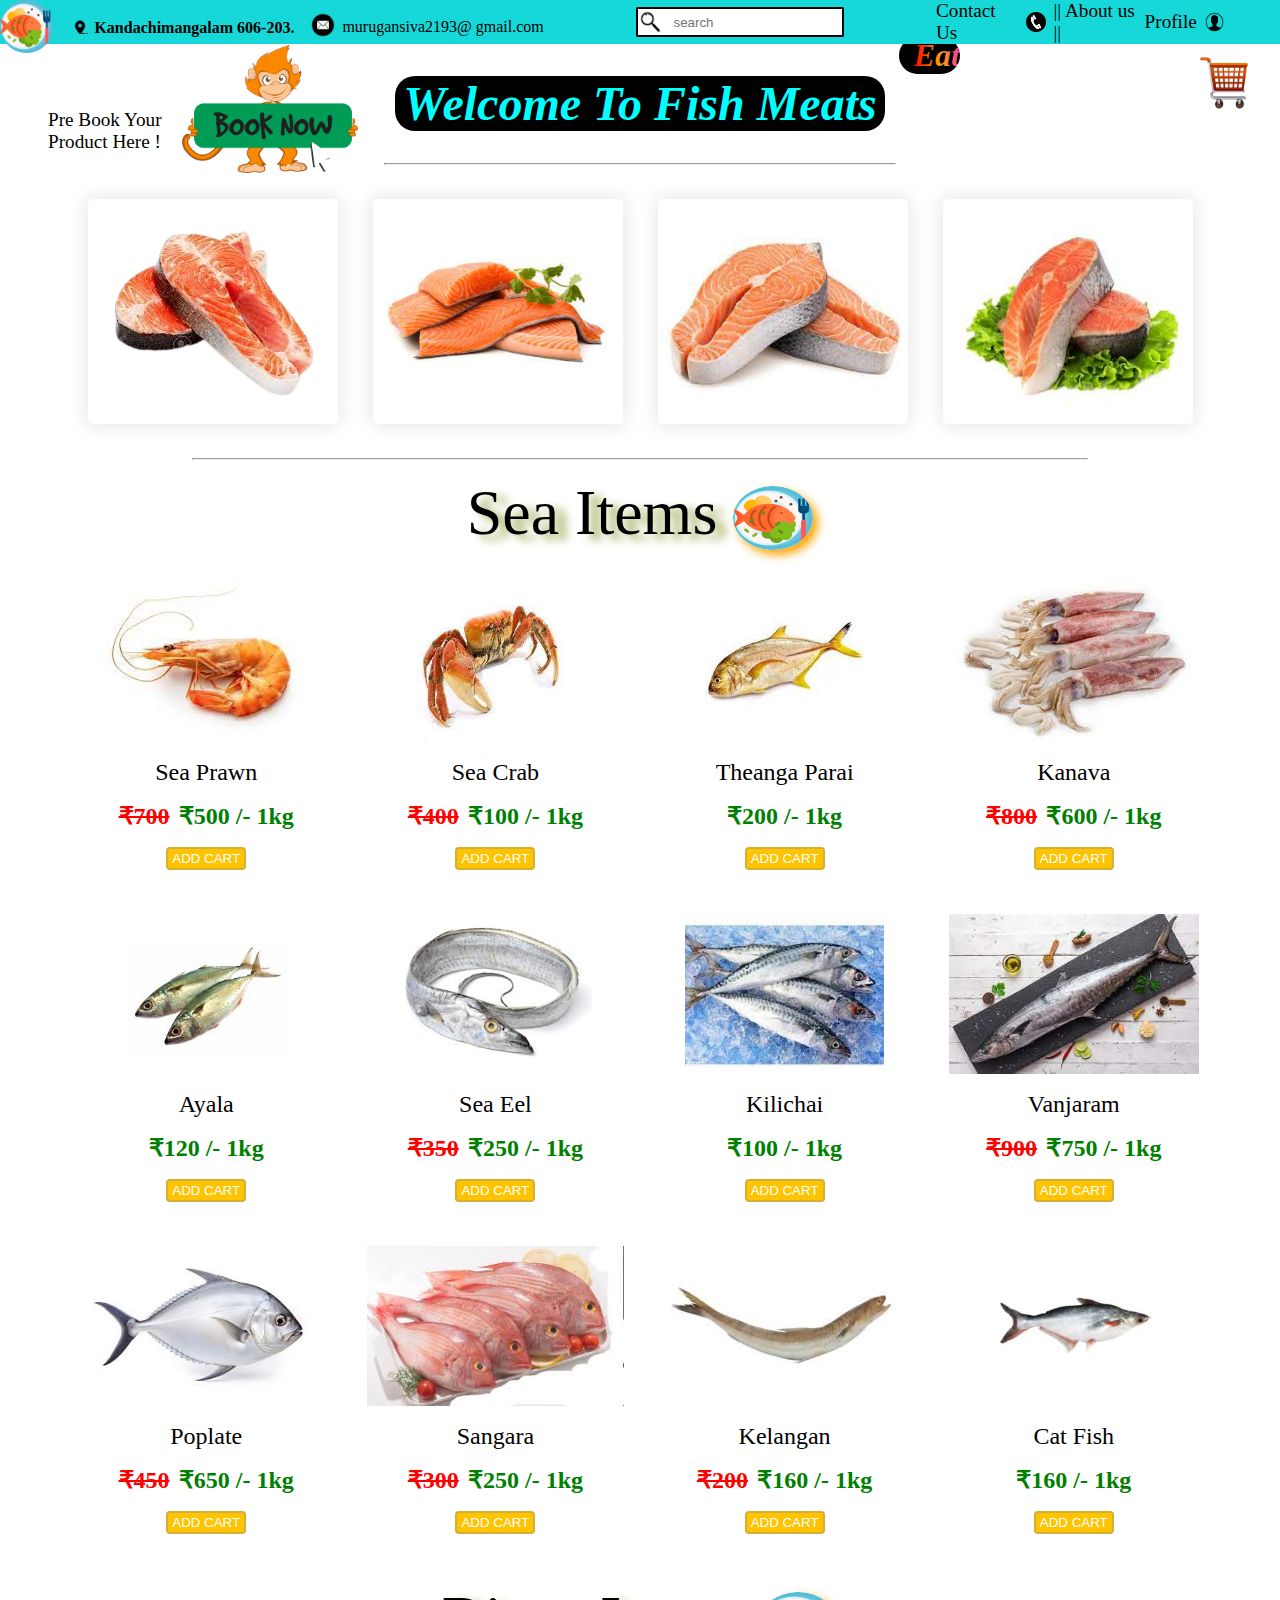
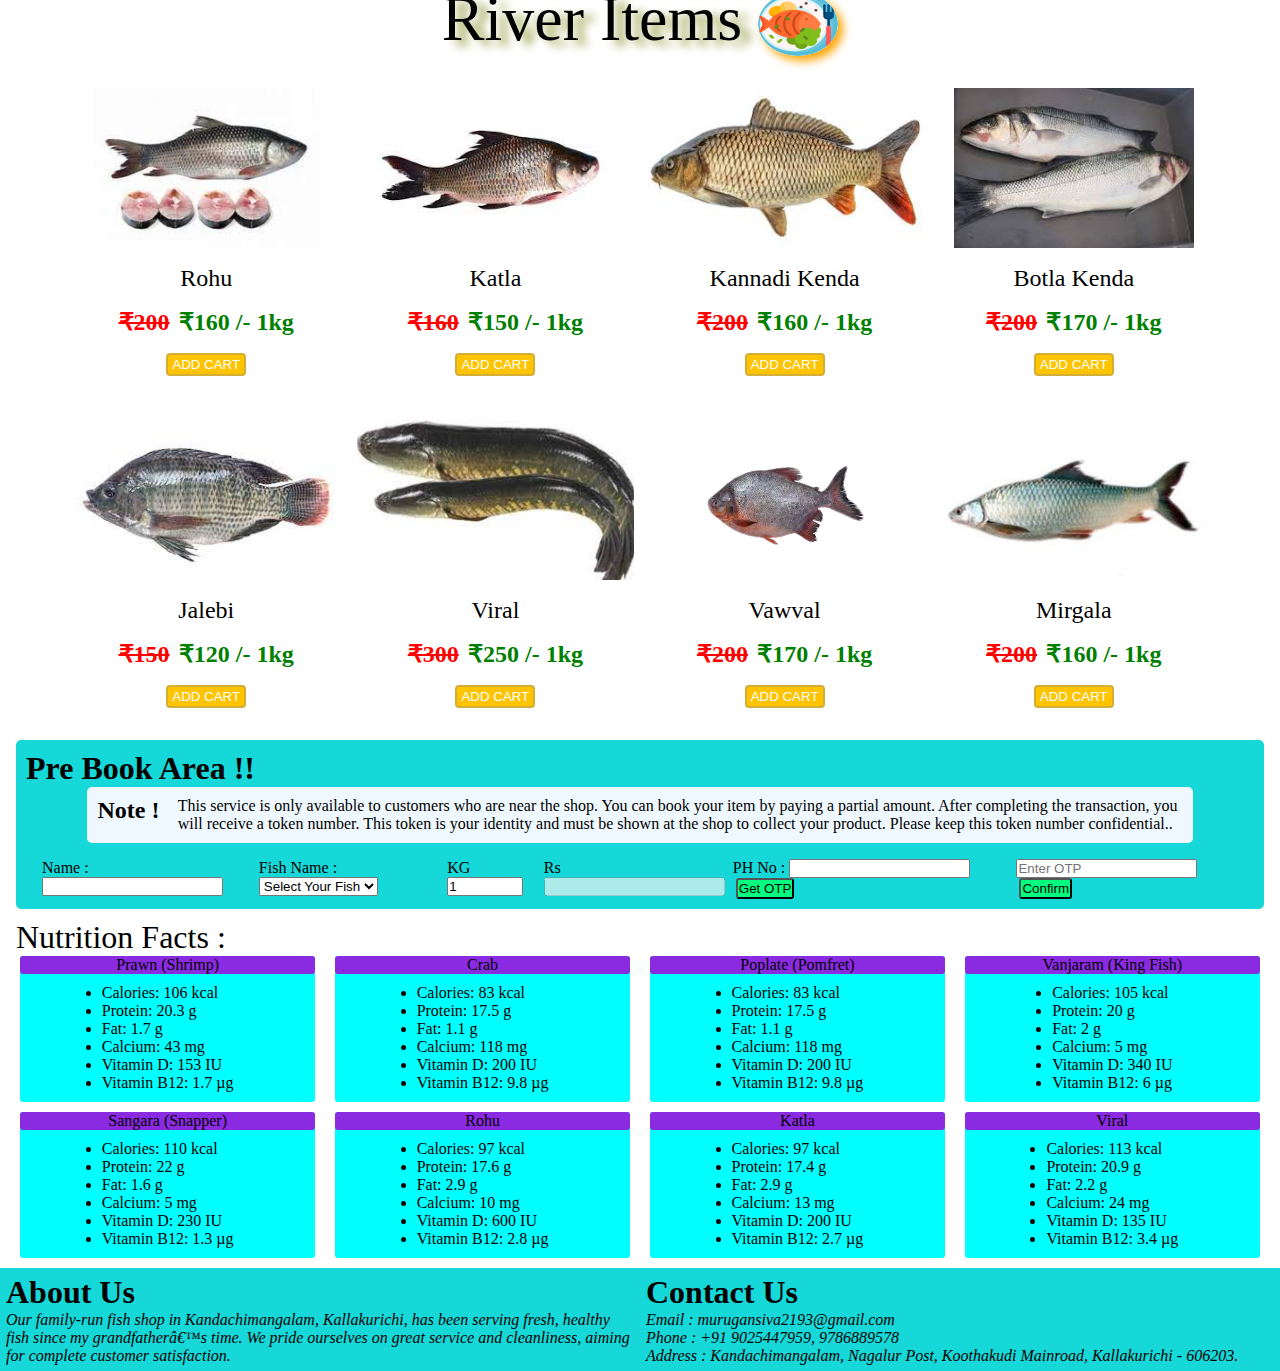
==== commit 30995955: "index.html" ====
--- a/index.html
+++ b/index.html
@@ -73,8 +73,9 @@
         >
         <p class="text">Welcome To Fish Meats</p>
       </center>
+      <hr style="width: 40%" />
       </div>
-      <hr style="width: 40%" />
+      <div id="top"></div>
       <div class="static-images">
         <div class="static-image1">
           <img src="decoration/a.png" />
